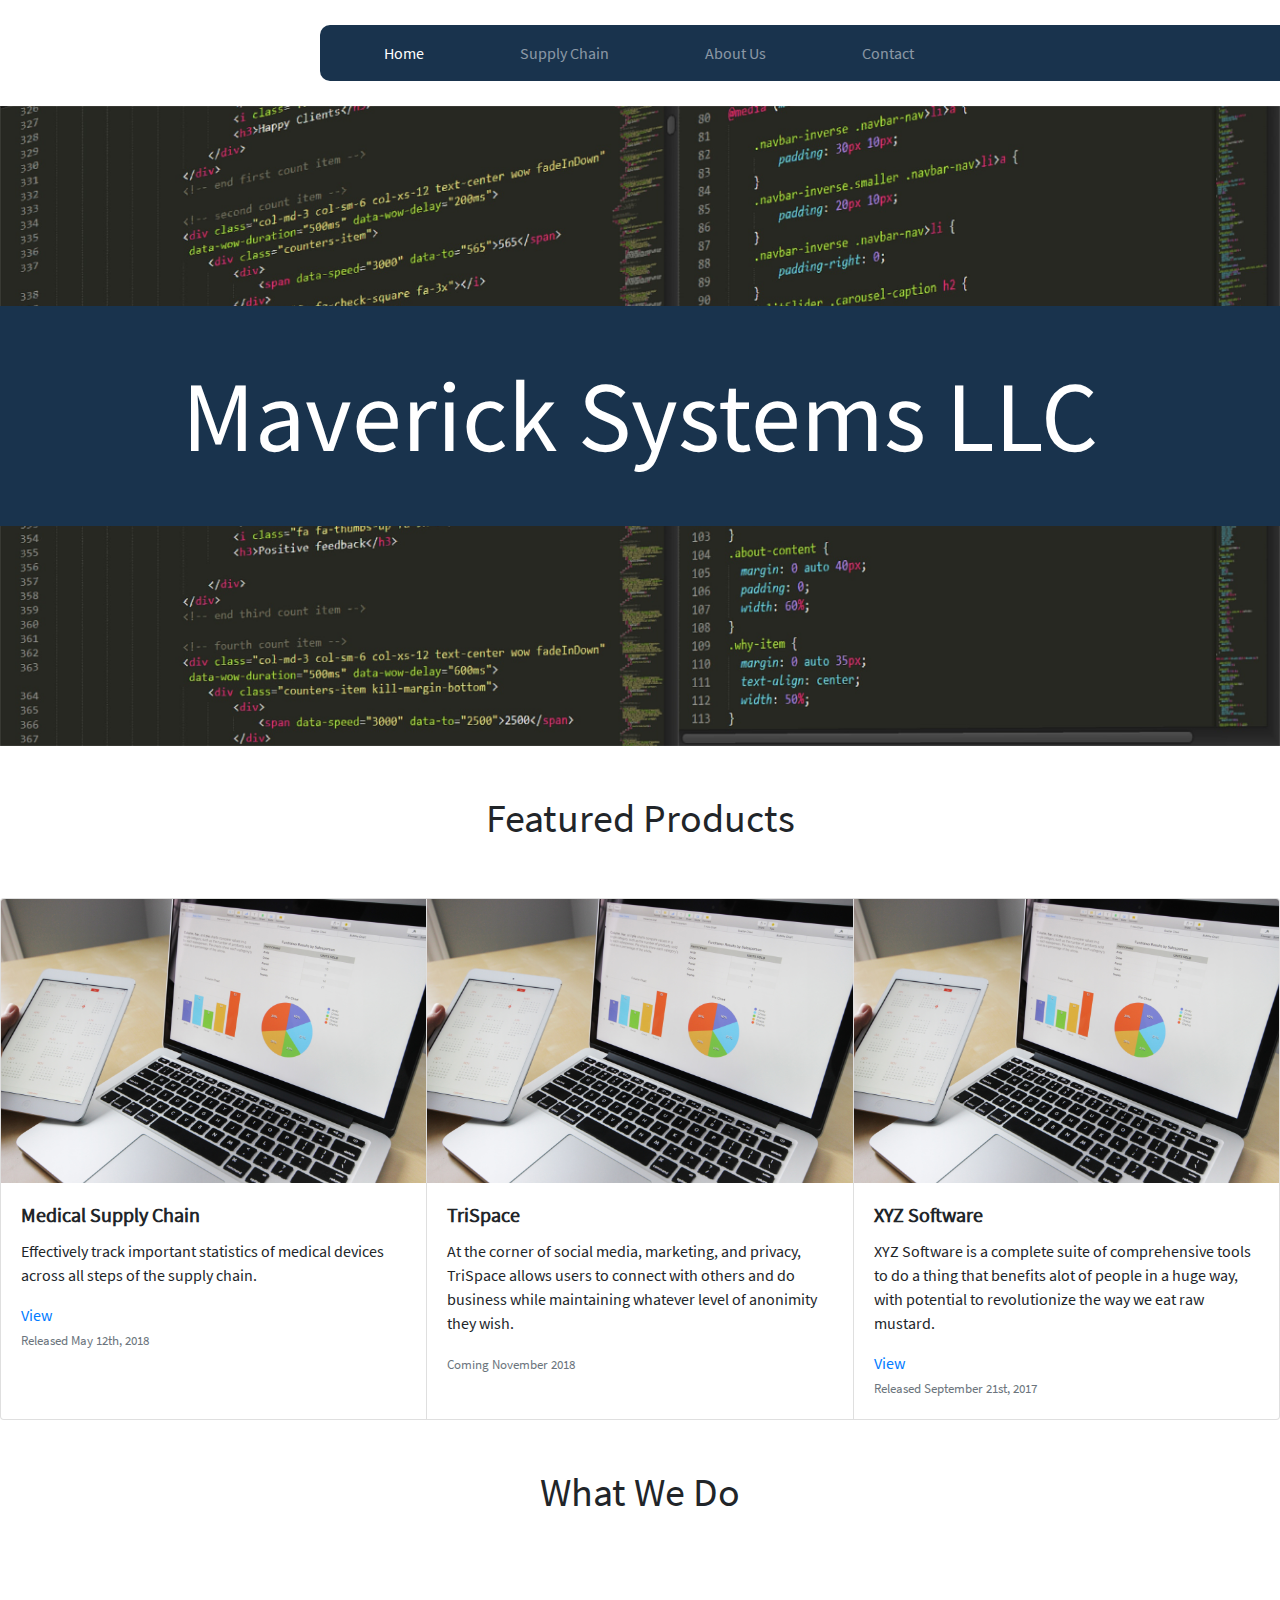
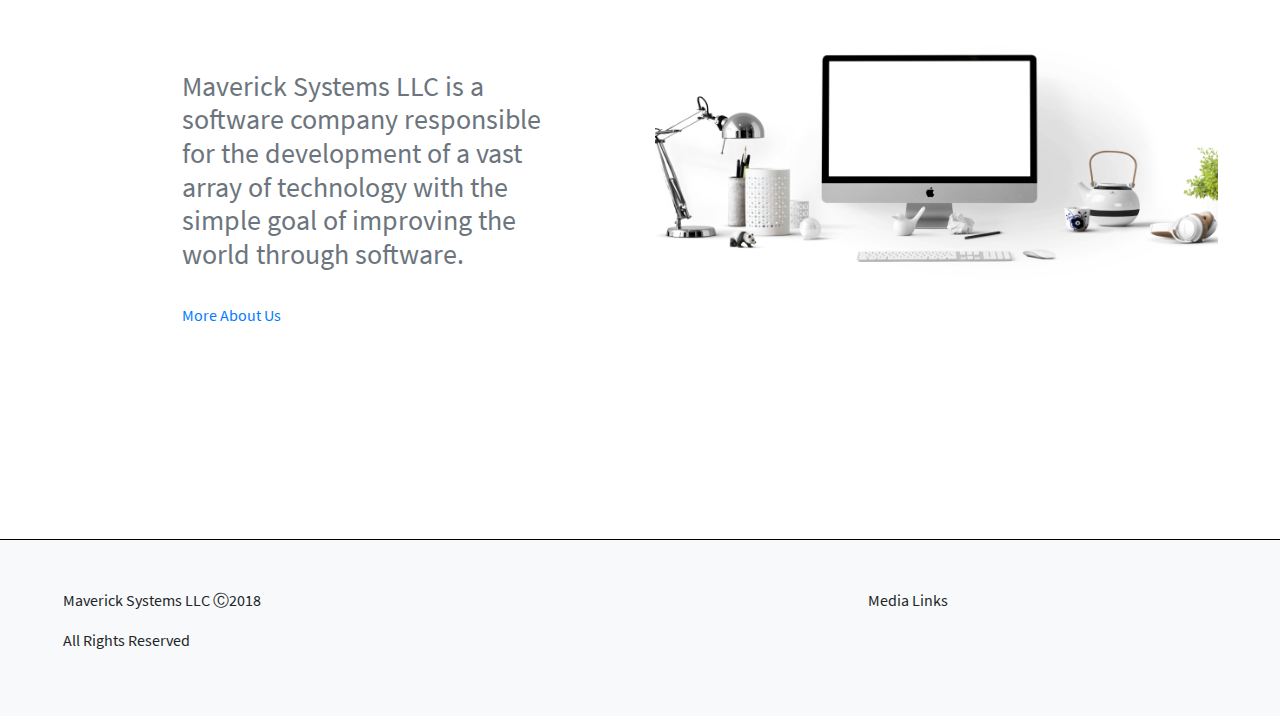
==== index.html @ 21d65722 "Fixed Navbar" ====
<!doctype html>
<html lang="en">
  <head>
    <!-- Required meta tags -->
    <meta charset="utf-8">
    <meta name="viewport" content="width=device-width, initial-scale=1, shrink-to-fit=no">

    <!-- Bootstrap CSS -->
    <link rel="stylesheet" href="css/bootstrap.css">
    <link rel="stylesheet" href="css/styles.css">

    <title>Maverick Systems</title>
  </head>
  <body>
    <div class="container-fluid">
      <div class="row" style="padding-top:2%; padding-bottom:2%;">
        <div class="col-sm-3">
          <a href="../index.html">
            <img src="img/img/maverickLogoPlaceholder.png" width="100%" class="d-inline-block align-top" alt="">
          </a>
        </div>
        <div class="col-sm-9 noPaddingCol">
          <nav class="navbar sticky-top navbar-expand-md navbar-dark brand-bg mainNavbar">
            <button class="navbar-toggler" type="button" data-toggle="collapse" data-target="#navbarNavAltMarkup" aria-controls="navbarNavAltMarkup" aria-expanded="false" aria-label="Toggle navigation">
              <span class="navbar-toggler-icon"></span>
            </button>
            <div class="collapse navbar-collapse" id="navbarNavAltMarkup">
              <div class="navbar-nav">
                <a class="px-5 nav-item nav-link active" href="#">Home</a>
                <a class="px-5 nav-item nav-link" href="pages/supplychain.html">Supply Chain</a>
                <a class="px-5 nav-item nav-link" href="pages/about.html">About Us</a>
                <a class="px-5 nav-item nav-link" href="pages/contact.html">Contact</a>
              </div>
            </div>
          </nav>
        </div>
      </div>
      <div class="row">
        <div class="col-12 noPaddingCol">
          <div class="imagecontainer">
            <img width="100%" src="img/background-code.jpg" class="pb-5"/>
            <h1 class="imagetext brand-bg">Maverick Systems LLC</h1>
          </div>
          <center><h1>Featured Products</h1></center>
          <div class="card-group py-5">
            <div class="card">
              <img class="card-img-top" src="img/placeholder.jpg" alt="Card image cap">
              <div class="card-body">
                <h5 class="card-title">Medical Supply Chain</h5>
                <p class="card-text">Effectively track important statistics of medical devices across all steps of the supply chain.</p>
                <a href="pages/supplychain">View</a>
                <p class="card-text"><small class="text-muted">Released May 12th, 2018</small></p>
              </div>
            </div>
            <div class="card">
              <img class="card-img-top" src="img/placeholder.jpg" alt="Card image cap">
              <div class="card-body">
                <h5 class="card-title">TriSpace</h5>
                <p class="card-text">At the corner of social media, marketing, and privacy, TriSpace allows users to connect with others and do business while maintaining whatever level of anonimity they wish.</p>
                <p class="card-text"><small class="text-muted">Coming November 2018</small></p>
              </div>
            </div>
            <div class="card">
              <img class="card-img-top" src="img/placeholder.jpg" alt="Card image cap">
              <div class="card-body">
                <h5 class="card-title">XYZ Software</h5>
                <p class="card-text">XYZ Software is a complete suite of comprehensive tools to do a thing that benefits alot of people in a huge way, with potential to revolutionize the way we eat raw mustard.</p>
                <a href="https://www.youtube.com/watch?v=dQw4w9WgXcQ">View</a>
                <p class="card-text"><small class="text-muted">Released September 21st, 2017</small></p>
              </div>
            </div>
          </div>
          <center><h1>What We Do</h1></center>
          <div class="row py-5">
            <div class="col-sm-6 align-middle text-muted" style="padding-left:15%; padding-right:5%; padding-top:7.5%; padding-bottom:12.5%;">
              <h3>Maverick Systems LLC is a software company responsible for the development of a vast array of technology with the simple goal of improving the world through software.</h3>
              <br>
              <a href="pages/about.html">More About Us</a>
            </div>
            <div class="col-sm-6">
              <img src="img/techsetup.jpg" width="90%" style="float:left;" />
            </div>
          </div>
        </div>
      </div>
    </div>
  </body>
  <footer>
    <!-- Actual Visible Footer -->
    <div class="container-fluid bg-light footercontainer">
     <div class="row py-5">
      <div class="col-8">
        <p class="px-5">Maverick Systems LLC &#9400;2018</p>
        <p class="px-5">All Rights Reserved</p>
      </div>
      <div class="col-4">
        <p>Media Links</p>
      </div>
     </div>
    </div>
    <!-- Optional JavaScript -->
    <!-- jQuery first, then Popper.js, then Bootstrap JS -->
    <script src="https://code.jquery.com/jquery-3.3.1.slim.min.js" integrity="sha384-q8i/X+965DzO0rT7abK41JStQIAqVgRVzpbzo5smXKp4YfRvH+8abtTE1Pi6jizo" crossorigin="anonymous"></script>
    <script src="https://cdnjs.cloudflare.com/ajax/libs/popper.js/1.14.0/umd/popper.min.js" integrity="sha384-cs/chFZiN24E4KMATLdqdvsezGxaGsi4hLGOzlXwp5UZB1LY//20VyM2taTB4QvJ" crossorigin="anonymous"></script>
    <script src="https://stackpath.bootstrapcdn.com/bootstrap/4.1.0/js/bootstrap.min.js" integrity="sha384-uefMccjFJAIv6A+rW+L4AHf99KvxDjWSu1z9VI8SKNVmz4sk7buKt/6v9KI65qnm" crossorigin="anonymous"></script>
  </footer>
</html>
---- css/styles.css ----
*{
	font-family: sourceSansPro, sans-serif;
}

@font-face {
    font-family: sourceSansPro;
    src: url(../fonts/SourceSansPro-Regular.ttf);
}

.brand-text{
	color: #19334d;
}

.brand-bg{
	background-color: #19334d;
}

.brandFont{
	padding-top:5%; 
	padding-right:5%;
	text-decoration:none; 
	color:black; 
	float:right;
}

.noPaddingCol{
	padding-left:0px;
	padding-right:0px;
}

.mainNavbar{
	border-radius: 10px;
	margin-right:-10px;
}

.card-title{
	font-weight: bold;
}

.imagecontainer {
    position: relative;
    text-align: center;
    color: white;
}

.imagetext {
    position: absolute;
    top: 45%;
    left: 50%;
    transform: translate(-50%, -50%);
    width:100vw;
    padding-top:50px;
    padding-bottom:50px;
    font-size: 100px;
}

.footercontainer{
	border-top: 0.5px solid black;
}

.productDescription{
	padding-left: 20%;
	padding-right: 30%;
}
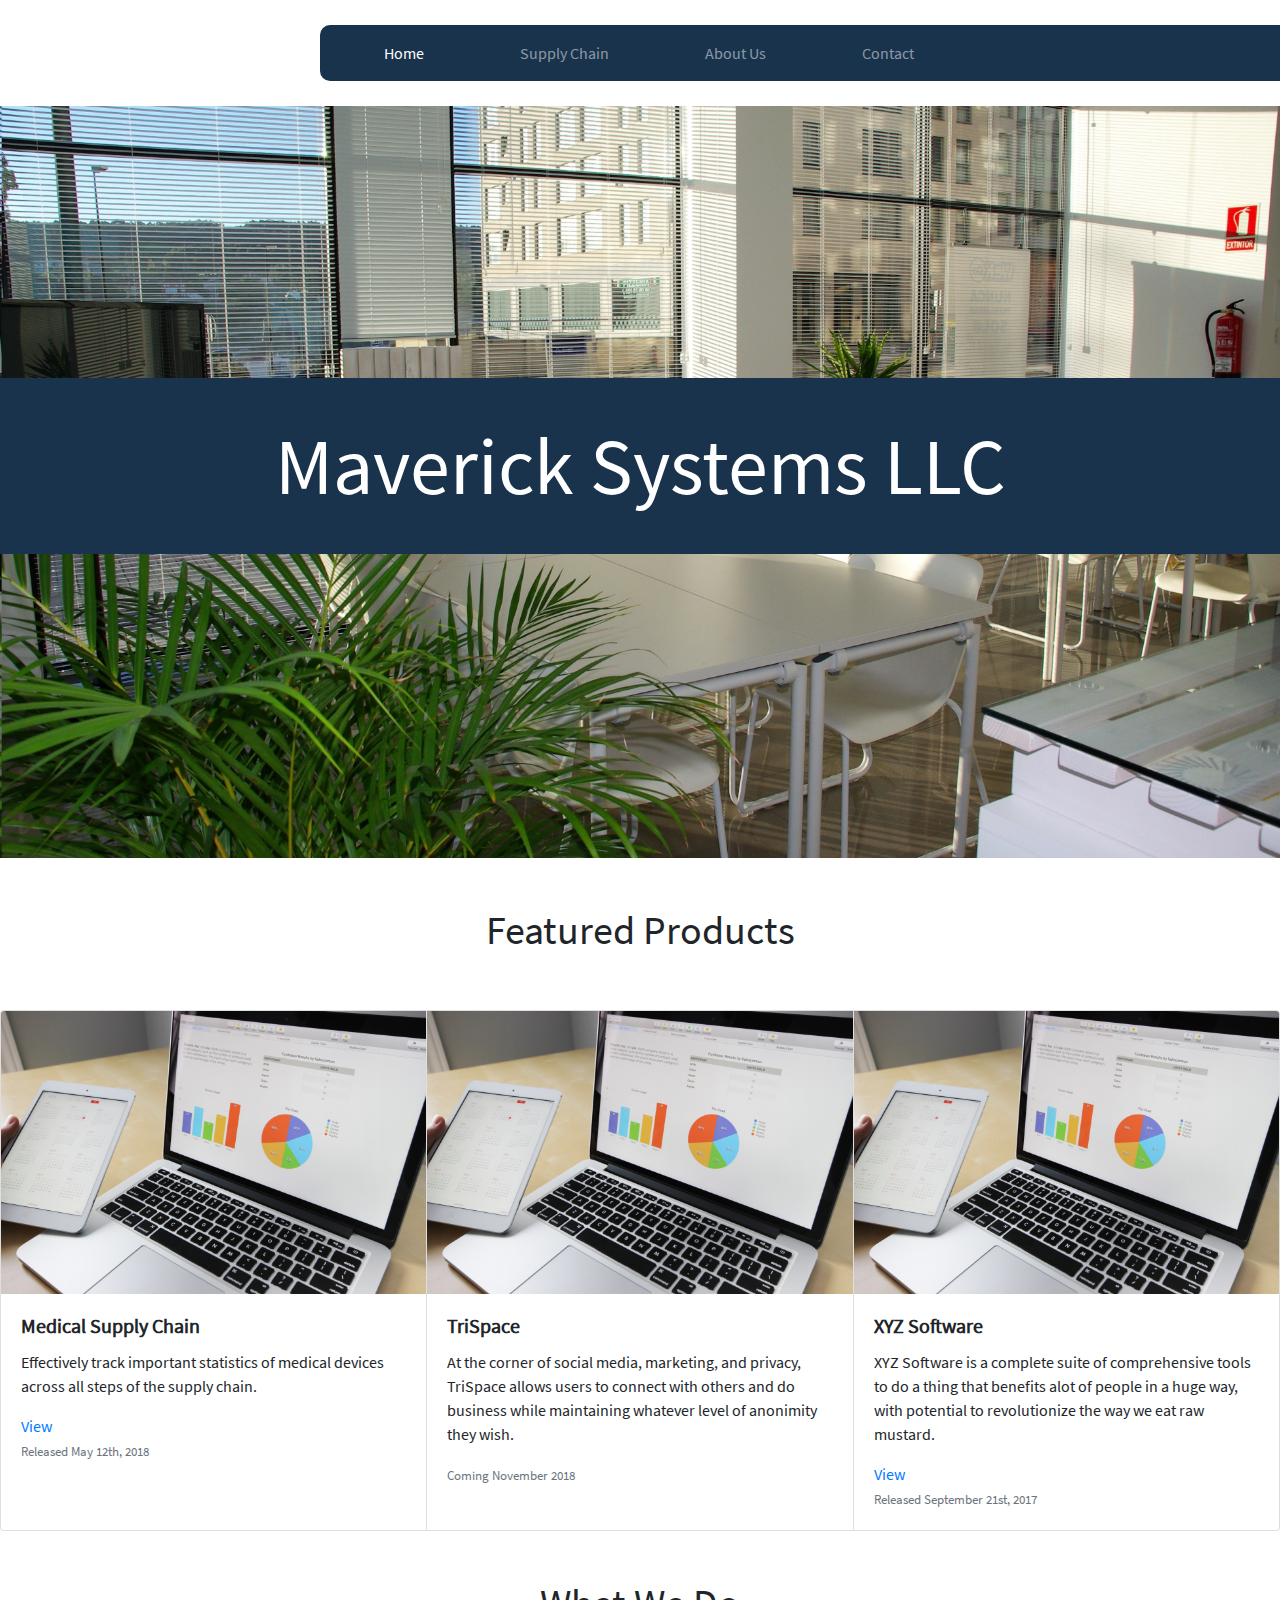
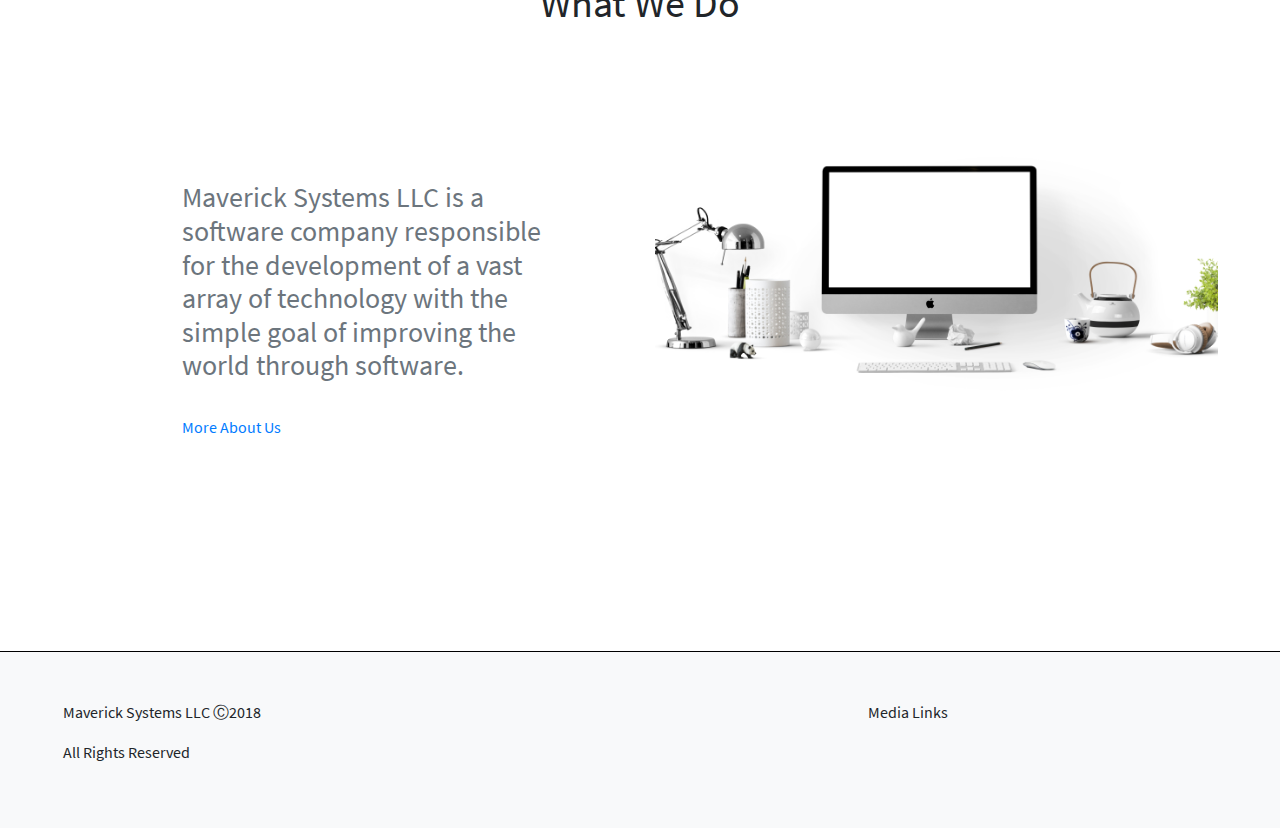
==== commit f6212b35: "New title image, some content changes" ====
--- a/index.html
+++ b/index.html
@@ -38,7 +38,7 @@
       <div class="row">
         <div class="col-12 noPaddingCol">
           <div class="imagecontainer">
-            <img width="100%" src="img/background-code.jpg" class="pb-5"/>
+            <img width="100%" src="img/office.jpg" class="pb-5"/>
             <h1 class="imagetext brand-bg">Maverick Systems LLC</h1>
           </div>
           <center><h1>Featured Products</h1></center>
--- a/css/styles.css
+++ b/css/styles.css
@@ -49,9 +49,9 @@
     left: 50%;
     transform: translate(-50%, -50%);
     width:100vw;
-    padding-top:50px;
-    padding-bottom:50px;
-    font-size: 100px;
+    padding-top:40px;
+    padding-bottom:40px;
+    font-size: 80px;
 }
 
 .footercontainer{
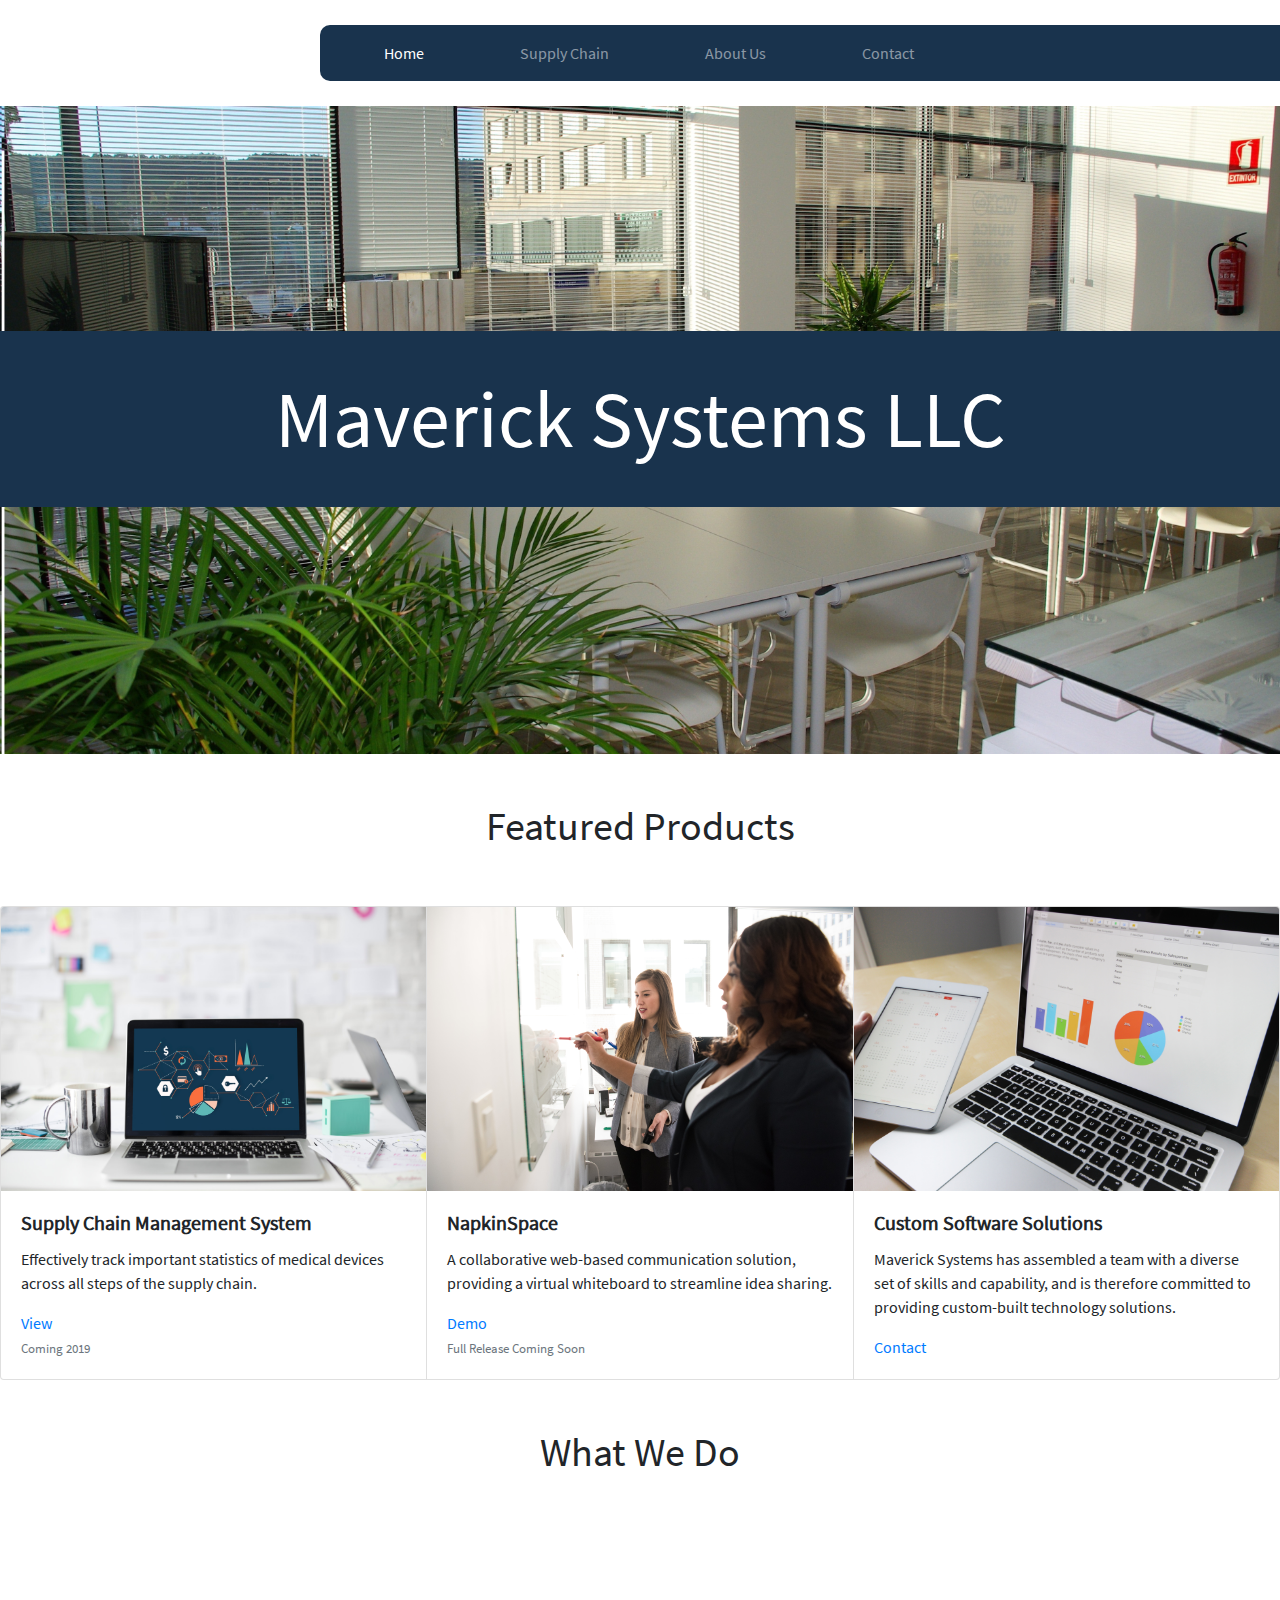
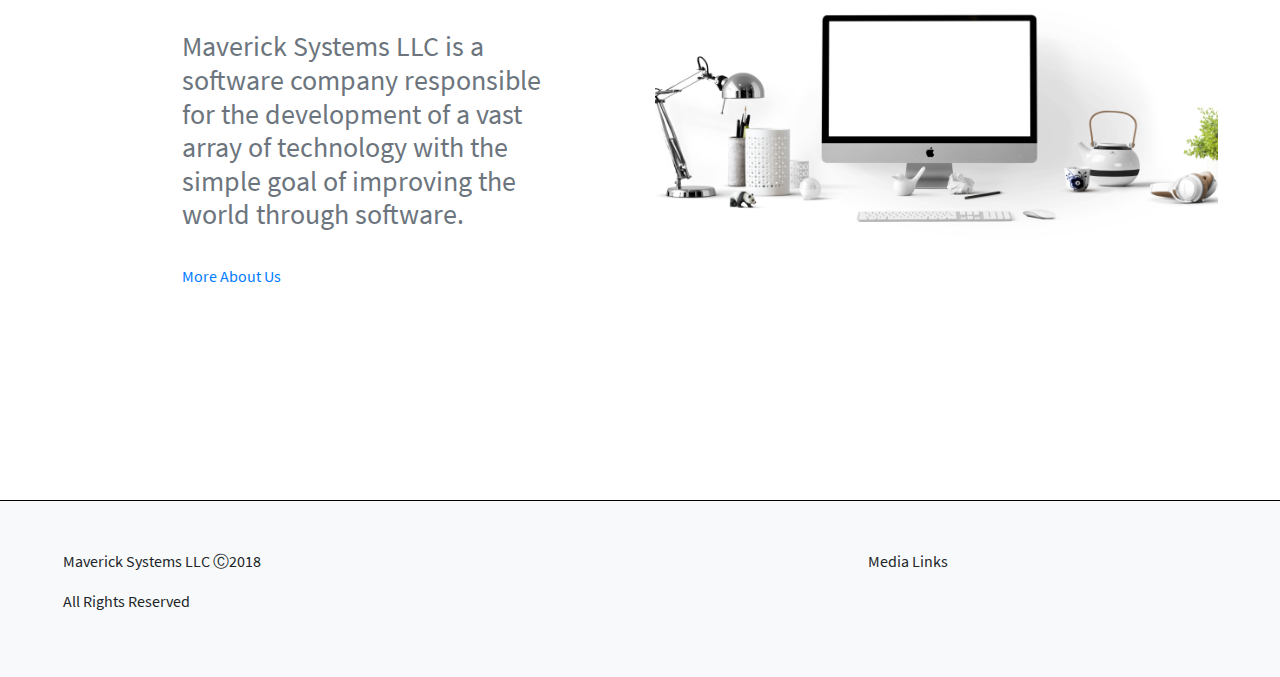
==== commit f9424517: "New images, contant on featured products" ====
--- a/index.html
+++ b/index.html
@@ -44,29 +44,29 @@
           <center><h1>Featured Products</h1></center>
           <div class="card-group py-5">
             <div class="card">
-              <img class="card-img-top" src="img/placeholder.jpg" alt="Card image cap">
+              <img class="card-img-top" src="img/supplyholder.jpg" alt="Card image cap">
               <div class="card-body">
-                <h5 class="card-title">Medical Supply Chain</h5>
+                <h5 class="card-title">Supply Chain Management System</h5>
                 <p class="card-text">Effectively track important statistics of medical devices across all steps of the supply chain.</p>
-                <a href="pages/supplychain">View</a>
-                <p class="card-text"><small class="text-muted">Released May 12th, 2018</small></p>
+                <a href="pages/supplychain.html">View</a>
+                <p class="card-text"><small class="text-muted">Coming 2019</small></p>
+              </div>
+            </div>
+            <div class="card">
+              <img class="card-img-top" src="img/napkinholder.jpg" alt="Card image cap">
+              <div class="card-body">
+                <h5 class="card-title">NapkinSpace</h5>
+                <p class="card-text">A collaborative web-based communication solution, providing a virtual whiteboard to streamline idea sharing.</p>
+                <a target="_blank" href="http://napkinspace.herokuapp.com/">Demo</a>
+                <p class="card-text"><small class="text-muted">Full Release Coming Soon</small></p>
               </div>
             </div>
             <div class="card">
               <img class="card-img-top" src="img/placeholder.jpg" alt="Card image cap">
               <div class="card-body">
-                <h5 class="card-title">TriSpace</h5>
-                <p class="card-text">At the corner of social media, marketing, and privacy, TriSpace allows users to connect with others and do business while maintaining whatever level of anonimity they wish.</p>
-                <p class="card-text"><small class="text-muted">Coming November 2018</small></p>
-              </div>
-            </div>
-            <div class="card">
-              <img class="card-img-top" src="img/placeholder.jpg" alt="Card image cap">
-              <div class="card-body">
-                <h5 class="card-title">XYZ Software</h5>
-                <p class="card-text">XYZ Software is a complete suite of comprehensive tools to do a thing that benefits alot of people in a huge way, with potential to revolutionize the way we eat raw mustard.</p>
-                <a href="https://www.youtube.com/watch?v=dQw4w9WgXcQ">View</a>
-                <p class="card-text"><small class="text-muted">Released September 21st, 2017</small></p>
+                <h5 class="card-title">Custom Software Solutions</h5>
+                <p class="card-text">Maverick Systems has assembled a team with a diverse set of skills and capability, and is therefore committed to providing custom-built technology solutions.</p>
+                <a href="pages/contact.html">Contact</a>
               </div>
             </div>
           </div>
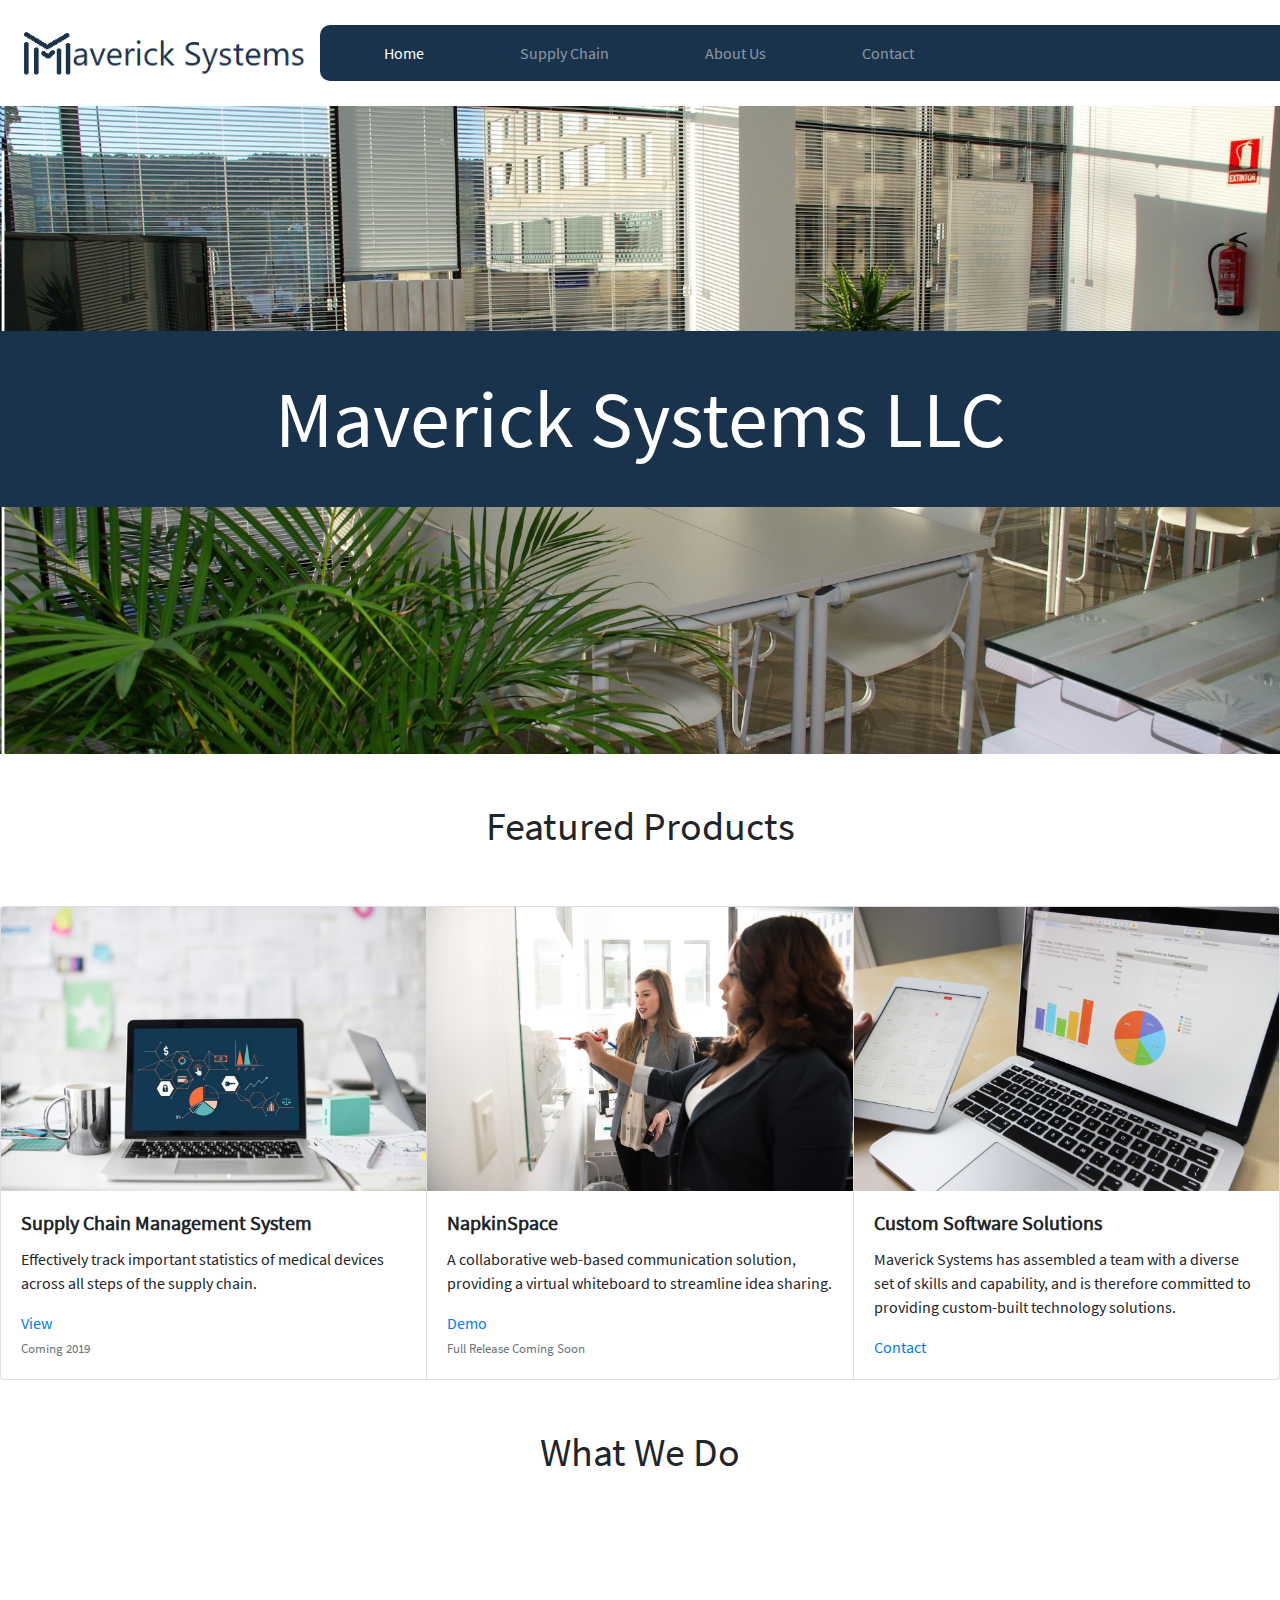
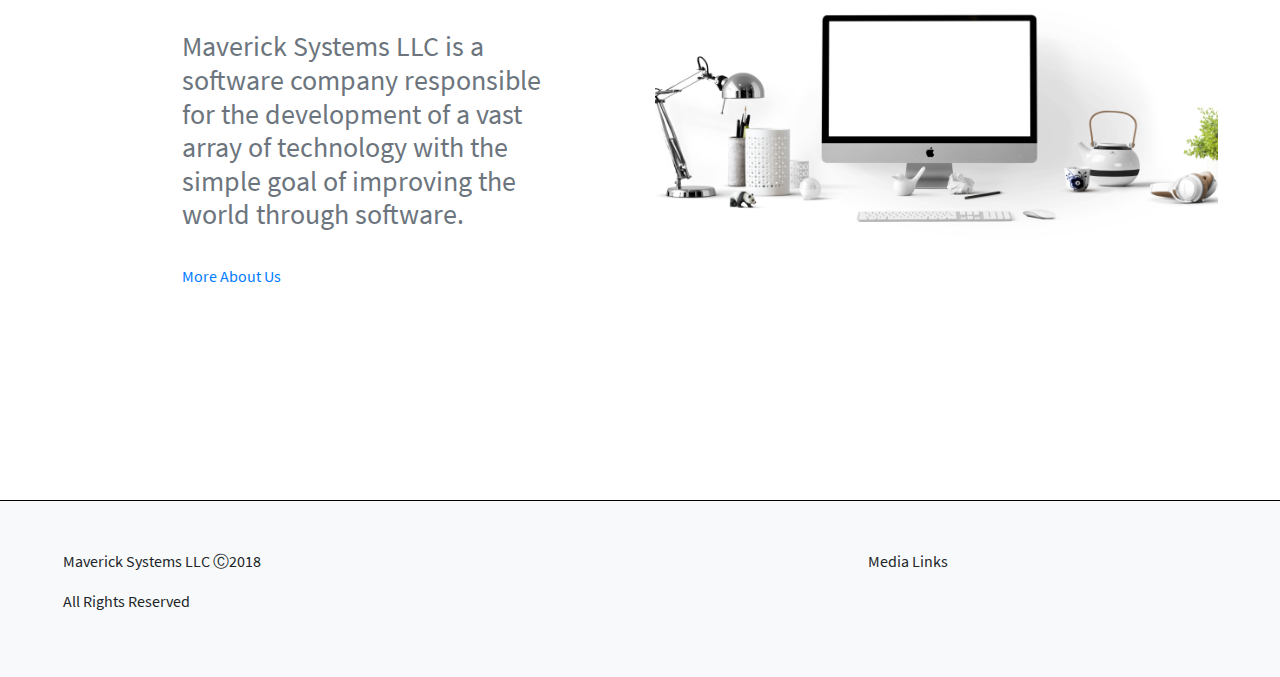
==== commit 26946341: "Fix mobile formatting, new placeholder logo" ====
--- a/index.html
+++ b/index.html
@@ -14,9 +14,9 @@
   <body>
     <div class="container-fluid">
       <div class="row" style="padding-top:2%; padding-bottom:2%;">
-        <div class="col-sm-3">
+        <div class="col-sm-3 logoCol">
           <a href="../index.html">
-            <img src="img/img/maverickLogoPlaceholder.png" width="100%" class="d-inline-block align-top" alt="">
+            <img src="img/maverickLogoPlaceholder.png" width="100%" class="d-inline-block align-top" alt="">
           </a>
         </div>
         <div class="col-sm-9 noPaddingCol">
--- a/css/styles.css
+++ b/css/styles.css
@@ -54,6 +54,23 @@
     font-size: 80px;
 }
 
+@media only screen and (max-width: 800px) {
+   	.imagetext {
+	    position: absolute;
+	    top: 45%;
+	    left: 50%;
+	    transform: translate(-50%, -50%);
+	    width:100vw;
+	    padding-top:10px;
+	    padding-bottom:10px;
+	    font-size: 30px;
+	}
+
+	.logoCol{
+		padding-bottom: 10px;
+	}
+}
+
 .footercontainer{
 	border-top: 0.5px solid black;
 }
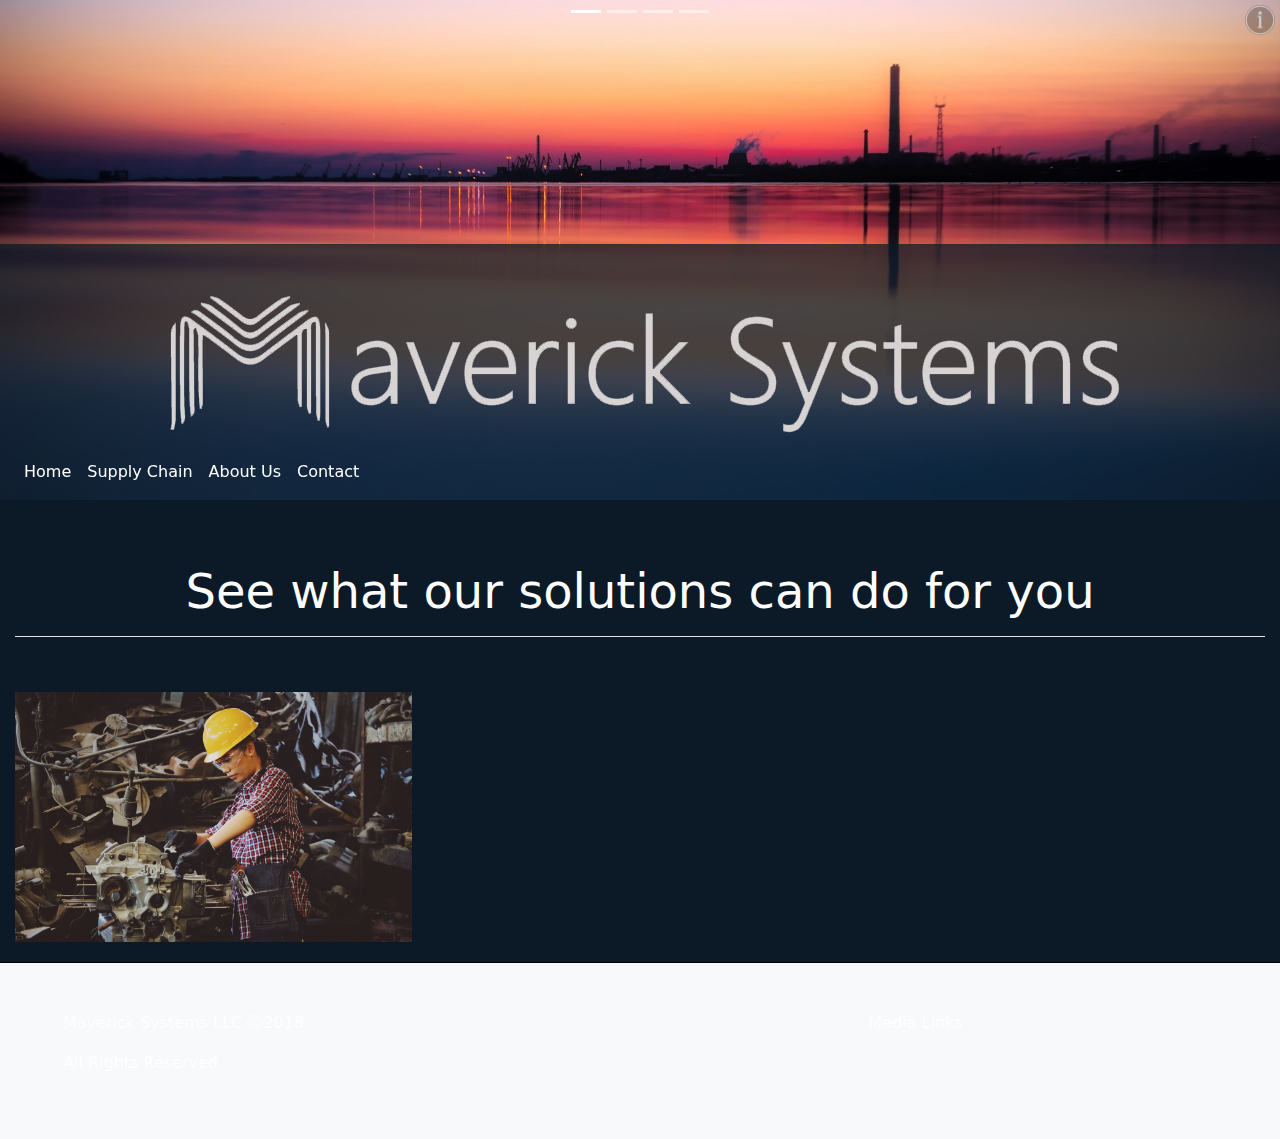
==== commit c896093a: "Changed the index page a lot" ====
--- a/index.html
+++ b/index.html
@@ -1,6 +1,5 @@
-<!doctype html>
-<html lang="en">
-  <head>
+<!DOCTYPE html>
+<head>
     <!-- Required meta tags -->
     <meta charset="utf-8">
     <meta name="viewport" content="width=device-width, initial-scale=1, shrink-to-fit=no">
@@ -8,100 +7,119 @@
     <!-- Bootstrap CSS -->
     <link rel="stylesheet" href="css/bootstrap.css">
     <link rel="stylesheet" href="css/styles.css">
-
-    <title>Maverick Systems</title>
-  </head>
-  <body>
-    <div class="container-fluid">
-      <div class="row" style="padding-top:2%; padding-bottom:2%;">
-        <div class="col-sm-3 logoCol">
-          <a href="../index.html">
-            <img src="img/maverickLogoPlaceholder.png" width="100%" class="d-inline-block align-top" alt="">
-          </a>
-        </div>
-        <div class="col-sm-9 noPaddingCol">
-          <nav class="navbar sticky-top navbar-expand-md navbar-dark brand-bg mainNavbar">
-            <button class="navbar-toggler" type="button" data-toggle="collapse" data-target="#navbarNavAltMarkup" aria-controls="navbarNavAltMarkup" aria-expanded="false" aria-label="Toggle navigation">
-              <span class="navbar-toggler-icon"></span>
-            </button>
-            <div class="collapse navbar-collapse" id="navbarNavAltMarkup">
-              <div class="navbar-nav">
-                <a class="px-5 nav-item nav-link active" href="#">Home</a>
-                <a class="px-5 nav-item nav-link" href="pages/supplychain.html">Supply Chain</a>
-                <a class="px-5 nav-item nav-link" href="pages/about.html">About Us</a>
-                <a class="px-5 nav-item nav-link" href="pages/contact.html">Contact</a>
-              </div>
-            </div>
-          </nav>
-        </div>
-      </div>
-      <div class="row">
-        <div class="col-12 noPaddingCol">
-          <div class="imagecontainer">
-            <img width="100%" src="img/office.jpg" class="pb-5"/>
-            <h1 class="imagetext brand-bg">Maverick Systems LLC</h1>
-          </div>
-          <center><h1>Featured Products</h1></center>
-          <div class="card-group py-5">
-            <div class="card">
-              <img class="card-img-top" src="img/supplyholder.jpg" alt="Card image cap">
-              <div class="card-body">
-                <h5 class="card-title">Supply Chain Management System</h5>
-                <p class="card-text">Effectively track important statistics of medical devices across all steps of the supply chain.</p>
-                <a href="pages/supplychain.html">View</a>
-                <p class="card-text"><small class="text-muted">Coming 2019</small></p>
-              </div>
-            </div>
-            <div class="card">
-              <img class="card-img-top" src="img/napkinholder.jpg" alt="Card image cap">
-              <div class="card-body">
-                <h5 class="card-title">NapkinSpace</h5>
-                <p class="card-text">A collaborative web-based communication solution, providing a virtual whiteboard to streamline idea sharing.</p>
-                <a target="_blank" href="http://napkinspace.herokuapp.com/">Demo</a>
-                <p class="card-text"><small class="text-muted">Full Release Coming Soon</small></p>
-              </div>
-            </div>
-            <div class="card">
-              <img class="card-img-top" src="img/placeholder.jpg" alt="Card image cap">
-              <div class="card-body">
-                <h5 class="card-title">Custom Software Solutions</h5>
-                <p class="card-text">Maverick Systems has assembled a team with a diverse set of skills and capability, and is therefore committed to providing custom-built technology solutions.</p>
-                <a href="pages/contact.html">Contact</a>
-              </div>
-            </div>
-          </div>
-          <center><h1>What We Do</h1></center>
-          <div class="row py-5">
-            <div class="col-sm-6 align-middle text-muted" style="padding-left:15%; padding-right:5%; padding-top:7.5%; padding-bottom:12.5%;">
-              <h3>Maverick Systems LLC is a software company responsible for the development of a vast array of technology with the simple goal of improving the world through software.</h3>
-              <br>
-              <a href="pages/about.html">More About Us</a>
-            </div>
-            <div class="col-sm-6">
-              <img src="img/techsetup.jpg" width="90%" style="float:left;" />
-            </div>
-          </div>
-        </div>
-      </div>
-    </div>
-  </body>
-  <footer>
-    <!-- Actual Visible Footer -->
-    <div class="container-fluid bg-light footercontainer">
-     <div class="row py-5">
-      <div class="col-8">
-        <p class="px-5">Maverick Systems LLC &#9400;2018</p>
-        <p class="px-5">All Rights Reserved</p>
-      </div>
-      <div class="col-4">
-        <p>Media Links</p>
-      </div>
-     </div>
-    </div>
-    <!-- Optional JavaScript -->
-    <!-- jQuery first, then Popper.js, then Bootstrap JS -->
     <script src="https://code.jquery.com/jquery-3.3.1.slim.min.js" integrity="sha384-q8i/X+965DzO0rT7abK41JStQIAqVgRVzpbzo5smXKp4YfRvH+8abtTE1Pi6jizo" crossorigin="anonymous"></script>
     <script src="https://cdnjs.cloudflare.com/ajax/libs/popper.js/1.14.0/umd/popper.min.js" integrity="sha384-cs/chFZiN24E4KMATLdqdvsezGxaGsi4hLGOzlXwp5UZB1LY//20VyM2taTB4QvJ" crossorigin="anonymous"></script>
     <script src="https://stackpath.bootstrapcdn.com/bootstrap/4.1.0/js/bootstrap.min.js" integrity="sha384-uefMccjFJAIv6A+rW+L4AHf99KvxDjWSu1z9VI8SKNVmz4sk7buKt/6v9KI65qnm" crossorigin="anonymous"></script>
-  </footer>
-</html>+    <script src="js/index-script.js"></script>
+    <title>Maverick Systems</title>
+</head>
+<body lang="en">
+    <header>
+        <div id="header-carousel" class="carousel slide" data-ride="carousel" data-pause="false">
+            <div class="container position-relative">
+                <ul class="carousel-indicators">
+                    <li data-target="#header-carousel" data-slide-to="0" class="active"></li>
+                    <li data-target="#header-carousel" data-slide-to="1"></li>
+                    <li data-target="#header-carousel" data-slide-to="2"></li>
+                    <li data-target="#header-carousel" data-slide-to="3"></li>
+                </ul>
+            </div>
+            <div class="carousel-inner">
+                <div class="carousel-item active">
+                    <img src="img/background-manufacturing.jpg" alt="Manufacturing applications"/>
+                </div>
+                <div class="carousel-item">
+                    <img src="img/background-code.jpg"/>
+                </div>
+                <div class="carousel-item">
+                    <img src="img/background-transport.jpg"/>
+                </div>
+                <div class="carousel-item">
+                    <img src="img/background-codeman.jpg"/>
+                </div>
+            </div>
+        </div>
+        <div id="logo-caption" class="container-fluid">
+            <div class="logo row justify-content-center align-self-center">
+                <img id="logo-image" src="img/logo.png"/>
+            </div>
+        </div>
+        <div id="info-button">
+            <a id="info-tooltip" href="#" data-toggle="tooltip" data-placement="left" title="" data-trigger="manual">
+                <img id="info" class="rounded-circle" src="img/info-icon.png"/>
+            </a>
+        </div>
+    </header>
+    <nav id="main-navbar" class="navbar navbar-expand-sm navbar-dark">
+        <button class="navbar-toggler" type="button" data-toggle="collapse" data-target="#navbaralt" aria-controls="navbaralt" aria-expanded="false" aria-label="Toggle navigation">
+            <span class="navbar-toggler-icon"></span>
+        </button>
+        <div id="navbaralt" class="collapse navbar-collapse">
+            <ul class="navbar-nav">
+                <li class="nav-item active">
+                    <a class="nav-link active" href="#">Home</a>
+                </li>
+                <li class="nav-item">
+                    <a class="nav-link" href="pages/supplychain.html">Supply Chain</a>
+                </li>
+                <li class="nav-item">
+                    <a class="nav-link" href="pages/about.html">About Us</a>
+                </li>
+                <li class="nav-item">
+                    <a class="nav-link" href="pages/contact.html">Contact</a>
+                </li>
+            </ul>
+        </div>
+
+    </nav>
+    <div class="container-fluid">
+        <h1 class="solutions-title">See what our solutions can do for you<hr/></h1>
+    </div>
+    <div class="container-fluid">
+        <div class="feature-row row">
+            <div class="col-sm-4">
+                <div class="feature-box-button">
+                    <div class="carousel slide carousel-fade" data-ride="carousel">
+                        <div class="carousel-inner">
+                            <div class="carousel-item active">
+                                <img src="img/feature-img/industry-1.jpg"/>
+                            </div>
+                            <div class="carousel-item">
+                                <img src="img/feature-img/industry-2.jpg"/>
+                            </div>
+                            <div class="carousel-item">
+                                <img src="img/feature-img/industry-3.jpg"/>
+                            </div>
+                            <div class="carousel-item">
+                                <img src="img/feature-img/industry-4.jpg"/>
+                            </div>
+                        </div>
+                    </div>
+                </div>
+            </div>
+            <div class="col-sm-4">
+
+            </div>
+            <div class="col-sm-4">
+
+            </div>
+        </div>
+        <div class="feature-row row">
+
+        </div>
+    </div>
+    <footer>
+        <!-- Actual Visible Footer -->
+        <div class="container-fluid bg-light footercontainer">
+            <div class="row py-5">
+                <div class="col-8">
+                    <p class="px-5">Maverick Systems LLC &#9400;2018</p>
+                    <p class="px-5">All Rights Reserved</p>
+                </div>
+                <div class="col-4">
+                    <p>Media Links</p>
+                </div>
+            </div>
+        </div>
+    </footer>
+</body>--- a/css/styles.css
+++ b/css/styles.css
@@ -1,7 +1,15 @@
 *{
-	font-family: sourceSansPro, sans-serif;
+	font-family: "Segoe UI", Frutiger, "Frutiger Linotype", "Dejavu Sans", "Helvetica Neue", Arial, sans-serif;
+	color: white;
 }
 
+body{
+	background-color: #0c1a27;
+}
+
+hr{
+	background-color: white;
+}
 @font-face {
     font-family: sourceSansPro;
     src: url(../fonts/SourceSansPro-Regular.ttf);
@@ -23,54 +31,6 @@
 	float:right;
 }
 
-.noPaddingCol{
-	padding-left:0px;
-	padding-right:0px;
-}
-
-.mainNavbar{
-	border-radius: 10px;
-	margin-right:-10px;
-}
-
-.card-title{
-	font-weight: bold;
-}
-
-.imagecontainer {
-    position: relative;
-    text-align: center;
-    color: white;
-}
-
-.imagetext {
-    position: absolute;
-    top: 45%;
-    left: 50%;
-    transform: translate(-50%, -50%);
-    width:100vw;
-    padding-top:40px;
-    padding-bottom:40px;
-    font-size: 80px;
-}
-
-@media only screen and (max-width: 800px) {
-   	.imagetext {
-	    position: absolute;
-	    top: 45%;
-	    left: 50%;
-	    transform: translate(-50%, -50%);
-	    width:100vw;
-	    padding-top:10px;
-	    padding-bottom:10px;
-	    font-size: 30px;
-	}
-
-	.logoCol{
-		padding-bottom: 10px;
-	}
-}
-
 .footercontainer{
 	border-top: 0.5px solid black;
 }
@@ -78,4 +38,114 @@
 .productDescription{
 	padding-left: 20%;
 	padding-right: 30%;
+}
+
+#header-carousel{
+	height: 500px;
+}
+
+#header-carousel img{
+	width: 100%;
+	height: 500px;
+	object-fit: cover;
+}
+
+#header-carousel .carousel-indicators{
+	top: 10px;
+}
+
+.tooltip-inner{
+	max-width: 100%;
+}
+
+#logo-caption{
+	position: absolute;
+	top: 244px;
+	height: 200px;
+	width: 100%;
+	background: rgba(12,26,39,0.75);
+}
+
+#logo-image{
+	object-fit: scale-down;
+	width: 100%;
+}
+
+#info-button {
+	position: absolute;
+	top: 5px;
+	right: 5px;
+	width: 30px;
+	height: 30px;
+}
+
+#info-button img{
+	background: rgba(0,0,0,0.25);
+	width:100%;
+}
+
+#info-button img:hover {
+	background: rgba(0, 0, 0, 0.75);
+}
+
+@media only screen and (max-width: 575px){
+	#logo-caption{
+		position: absolute;
+		top: 294px;
+		height: 150px;
+		width: 100%;
+		background: rgba(0,0,0,0.75);
+	}
+	#main-navbar{
+		position:absolute;
+		top: 444px;
+		width: 100%;
+		background: rgba(0,0,0,0.75)
+	}
+}
+
+#main-navbar{
+	position:absolute;
+	top: 444px;
+	width: 100%;
+	background: rgba(12,26,39,0.75);
+}
+
+#main-navbar a{
+	text-decoration: none;
+	color: white;
+}
+
+.feature-box-button{
+	position: relative;
+	height: 250px;
+}
+
+.feature-box-button img{
+	width: 100%;
+	height: 250px;
+	object-fit: cover;
+}
+
+.feature-box-button img:hover{
+	filter: grayscale(75%);
+}
+
+.feature-box-button .feature-title{
+	position: absolute;
+	bottom: 0;
+	width: 100%;
+}
+
+.solutions-title{
+	padding-top: 5%;
+	padding-bottom: 2.5%;
+	width: 100%;
+	text-align: center;
+	font-weight: 100;
+	font-size: 48px;
+}
+
+.feature-row{
+	margin-bottom: 10px;
 }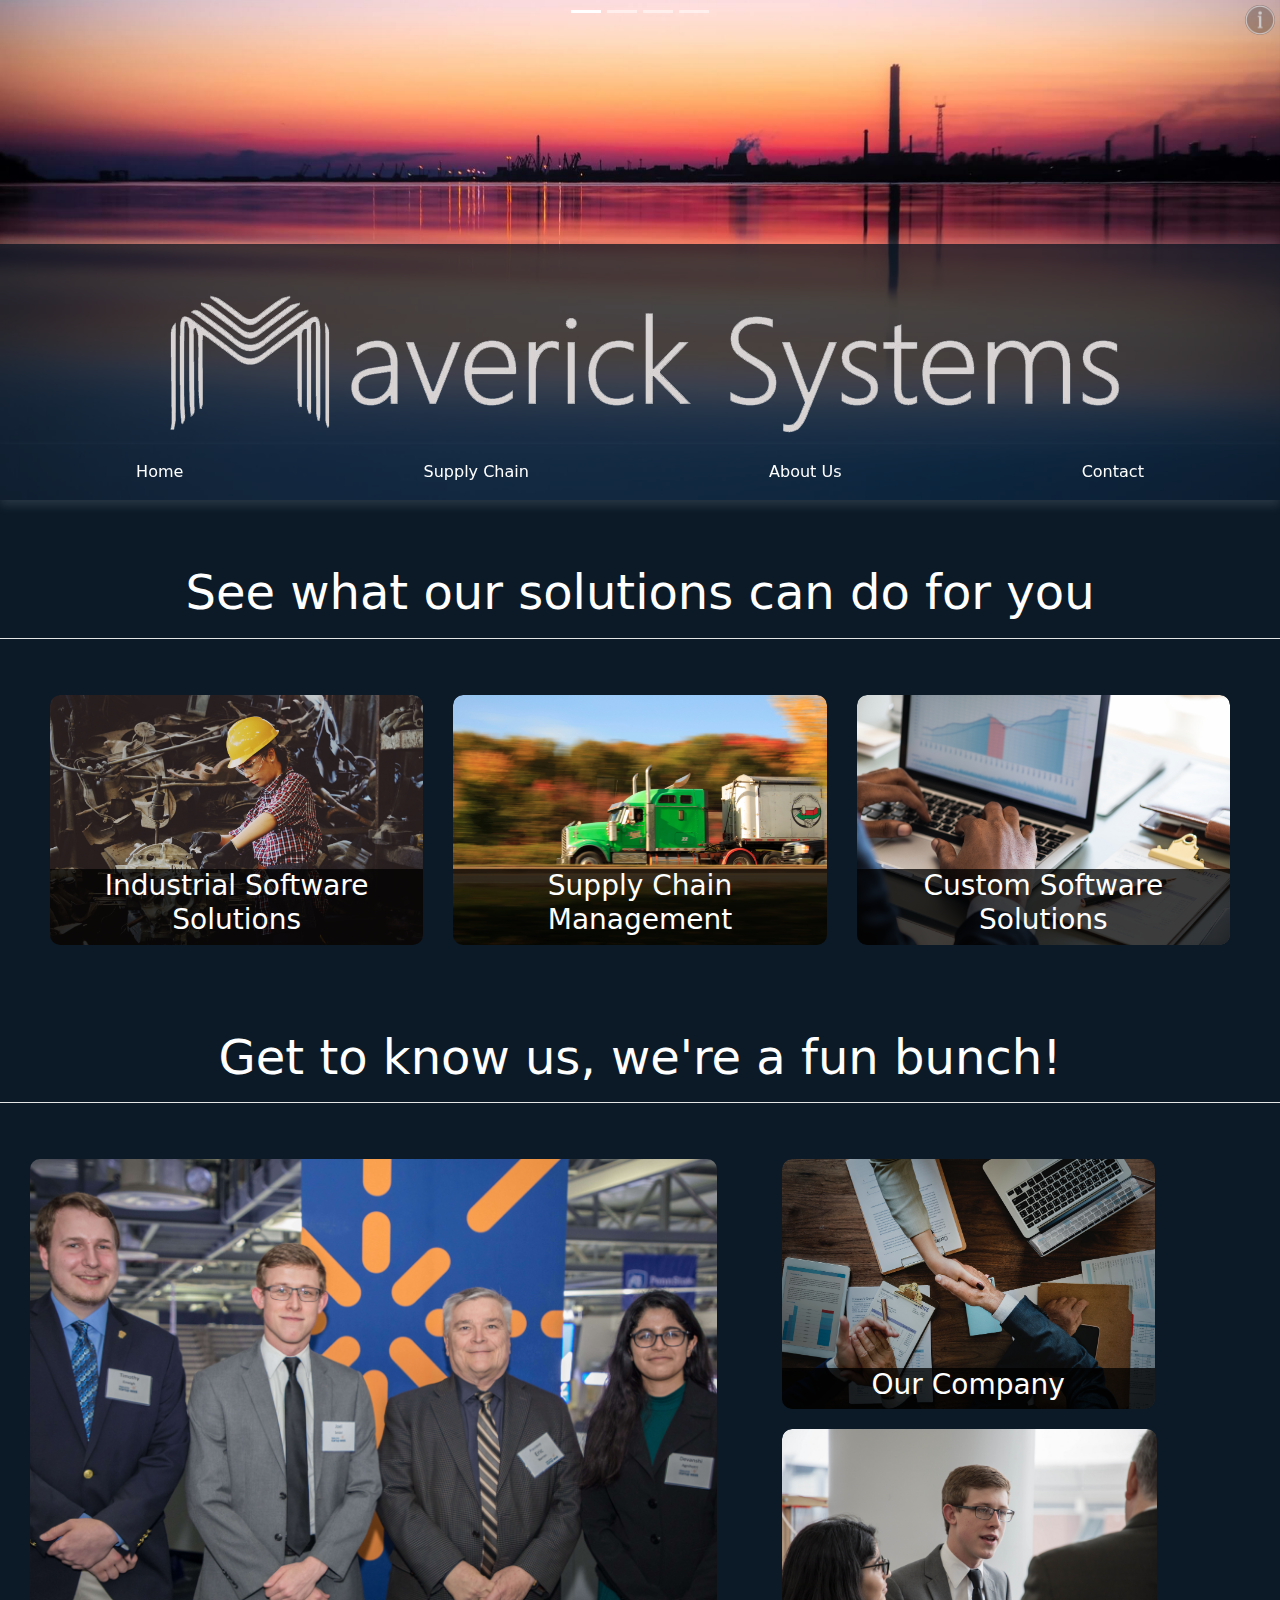
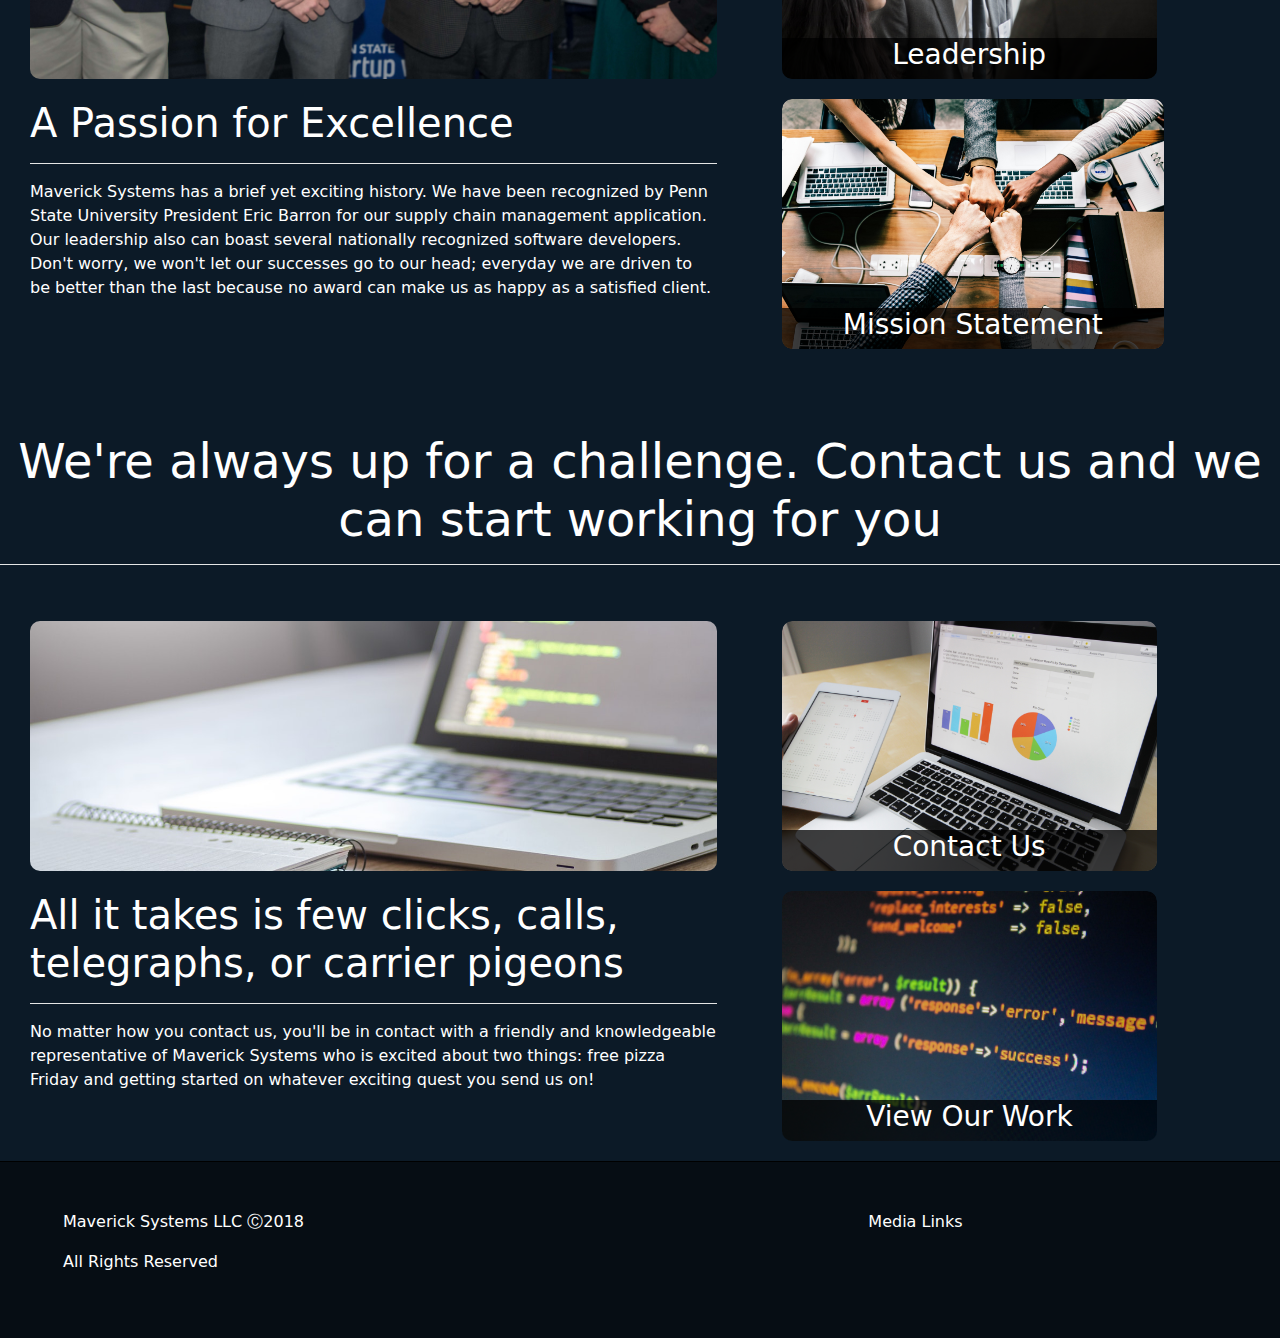
==== commit e0e03450: "New index page content" ====
--- a/index.html
+++ b/index.html
@@ -15,7 +15,7 @@
 </head>
 <body lang="en">
     <header>
-        <div id="header-carousel" class="carousel slide" data-ride="carousel" data-pause="false">
+        <div id="header-carousel" class="carousel slide carousel-fade" data-ride="carousel" data-interval="7000" data-pause="false">
             <div class="container position-relative">
                 <ul class="carousel-indicators">
                     <li data-target="#header-carousel" data-slide-to="0" class="active"></li>
@@ -55,7 +55,7 @@
             <span class="navbar-toggler-icon"></span>
         </button>
         <div id="navbaralt" class="collapse navbar-collapse">
-            <ul class="navbar-nav">
+            <ul class="navbar-nav nav-fill w-100">
                 <li class="nav-item active">
                     <a class="nav-link active" href="#">Home</a>
                 </li>
@@ -73,44 +73,111 @@
 
     </nav>
     <div class="container-fluid">
-        <h1 class="solutions-title">See what our solutions can do for you<hr/></h1>
+        <div class="row">
+            <h1 class="section-title">See what our solutions can do for you<hr/></h1>
+        </div>
+        <div class="feature-row row">
+            <div class="col-lg-4">
+                <div class="feature-box-button">
+                    <img class='feature-image' src="img/feature-img/industry-1.jpg"/>
+                    <div class="feature-caption-container">
+                        <h3 class="feature-caption">Industrial Software Solutions</h3>
+                    </div>
+                </div>
+            </div>
+            <div class="col-lg-4">
+                <div class="feature-box-button">
+                    <img class='feature-image' src="img/feature-img/supplychain-4.jpg"/>
+                    <div class="feature-caption-container">
+                        <h3 class="feature-caption">Supply Chain Management</h3>
+                    </div>
+                </div>
+            </div>
+            <div class="col-lg-4">
+                <div class="feature-box-button">
+                    <img class='feature-image' src="img/feature-img/software-4.jpg"/>
+                    <div class="feature-caption-container">
+                        <h3 class="feature-caption">Custom Software Solutions</h3>
+                    </div>
+                </div>
+            </div>
+        </div>
     </div>
     <div class="container-fluid">
-        <div class="feature-row row">
-            <div class="col-sm-4">
-                <div class="feature-box-button">
-                    <div class="carousel slide carousel-fade" data-ride="carousel">
-                        <div class="carousel-inner">
-                            <div class="carousel-item active">
-                                <img src="img/feature-img/industry-1.jpg"/>
-                            </div>
-                            <div class="carousel-item">
-                                <img src="img/feature-img/industry-2.jpg"/>
-                            </div>
-                            <div class="carousel-item">
-                                <img src="img/feature-img/industry-3.jpg"/>
-                            </div>
-                            <div class="carousel-item">
-                                <img src="img/feature-img/industry-4.jpg"/>
-                            </div>
+        <div class="row">
+            <h1 class="section-title">Get to know us, we're a fun bunch!<hr/></h1>
+        </div>
+        <div class="row">
+            <div class="col-lg-7">
+                <div class="container-fluid feature-content">
+                    <img class="feature-content-image" src="img/barron%20photo.jpg"/>
+                    <h1 class="feature-content-title">A Passion for Excellence<hr/></h1>
+                    <p class="feature-content-text">Maverick Systems has a brief yet exciting history. We have been recognized by Penn State University President Eric Barron for our supply chain management application. Our leadership also can boast several nationally recognized software developers. Don't worry, we won't let our successes go to our head; everyday we are driven to be better than the last because no award can make us as happy as a satisfied client.</p>
+                </div>
+            </div>
+            <div class="col-lg-5">
+                <div class="feature-row row">
+                    <div class="feature-box-button">
+                        <img class='feature-image' src="img/feature-img/ourbusiness.jpg"/>
+                        <div class="feature-caption-container">
+                            <h3 class="feature-caption">Our Company</h3>
+                        </div>
+                    </div>
+                </div>
+                <div class="feature-row row">
+                    <div class="feature-box-button">
+                        <img class='feature-image' src="img/feature-img/leadership.jpg"/>
+                        <div class="feature-caption-container">
+                            <h3 class="feature-caption">Leadership</h3>
+                        </div>
+                    </div>
+                </div>
+                <div class="feature-row row">
+                    <div class="feature-box-button">
+                        <img class='feature-image' src="img/feature-img/missionstatement.jpg"/>
+                        <div class="feature-caption-container">
+                            <h3 class="feature-caption">Mission Statement</h3>
                         </div>
                     </div>
                 </div>
             </div>
-            <div class="col-sm-4">
-
+        </div>
+    </div>
+    <div class="container-fluid">
+        <div class="row">
+            <h1 class="section-title">We're always up for a challenge. Contact us and we can start working for you<hr/></h1>
+        </div>
+        <div class="row">
+            <div class="col-lg-7">
+                <div class="container-fluid feature-content">
+                    <img class="feature-small-content-image" src="img/feature-img/ourwork.jpeg"/>
+                    <h1 class="feature-content-title">All it takes is few clicks, calls, telegraphs, or carrier pigeons<hr/></h1>
+                    <p class="feature-content-text">No matter how you contact us, you'll be in contact with a friendly and knowledgeable representative of Maverick Systems who is excited about two things: free pizza Friday and getting started on whatever exciting quest you send us on!</p>
+                </div>
             </div>
-            <div class="col-sm-4">
-
+            <div class="col-lg-5">
+                <div class="feature-row row">
+                    <div class="feature-box-button">
+                        <img class='feature-image' src="img/background-contactus.jpg"/>
+                        <div class="feature-caption-container">
+                            <h3 class="feature-caption">Contact Us</h3>
+                        </div>
+                    </div>
+                </div>
+                <div class="feature-row row">
+                    <div class="feature-box-button">
+                        <img class='feature-image' src="img/background-ourwork.jpeg"/>
+                        <div class="feature-caption-container">
+                            <h3 class="feature-caption">View Our Work</h3>
+                        </div>
+                    </div>
+                </div>
             </div>
-        </div>
-        <div class="feature-row row">
-
         </div>
     </div>
     <footer>
         <!-- Actual Visible Footer -->
-        <div class="container-fluid bg-light footercontainer">
+        <div class="container-fluid footercontainer">
             <div class="row py-5">
                 <div class="col-8">
                     <p class="px-5">Maverick Systems LLC &#9400;2018</p>
--- a/css/styles.css
+++ b/css/styles.css
@@ -33,6 +33,7 @@
 
 .footercontainer{
 	border-top: 0.5px solid black;
+	background-color: #060d14;
 }
 
 .productDescription{
@@ -64,6 +65,7 @@
 	height: 200px;
 	width: 100%;
 	background: rgba(12,26,39,0.75);
+	box-shadow: 0 -5px 10px rgba(216, 230, 243, 0.15);
 }
 
 #logo-image{
@@ -102,6 +104,10 @@
 		width: 100%;
 		background: rgba(0,0,0,0.75)
 	}
+	#info-button{
+		/*no mobile info button due to hover constraints*/
+		display: none;
+	}
 }
 
 #main-navbar{
@@ -109,26 +115,36 @@
 	top: 444px;
 	width: 100%;
 	background: rgba(12,26,39,0.75);
+	box-shadow: 0 5px 10px rgba(216, 230, 243, 0.15);
 }
 
 #main-navbar a{
 	text-decoration: none;
 	color: white;
 }
+.nav-item{
+	border-radius: 5px;
+}
+.nav-item:hover{
+	background: linear-gradient(to right, rgba(36, 78, 117, 0), rgba(36, 78, 117, 0.5), rgba(36, 78, 117, 0));
+}
 
 .feature-box-button{
 	position: relative;
 	height: 250px;
+	overflow: hidden;
+	border-radius: 10px;
+}
+.feature-box-button:hover {
+	box-shadow: 0 0 10px rgba(216, 230, 243, 0.5);
 }
 
 .feature-box-button img{
 	width: 100%;
 	height: 250px;
 	object-fit: cover;
-}
-
-.feature-box-button img:hover{
-	filter: grayscale(75%);
+	border-radius: 10px;
+	filter: grayscale(0%);
 }
 
 .feature-box-button .feature-title{
@@ -137,7 +153,7 @@
 	width: 100%;
 }
 
-.solutions-title{
+.section-title{
 	padding-top: 5%;
 	padding-bottom: 2.5%;
 	width: 100%;
@@ -147,5 +163,53 @@
 }
 
 .feature-row{
-	margin-bottom: 10px;
+	margin-bottom: 20px;
+	margin-left: 20px;
+	margin-right: 20px;
+}
+
+.feature-caption-container{
+	position: absolute;
+	bottom: 0;
+	left: 0;
+	background: rgba(0,0,0,0.75);
+	width: 100%;
+}
+
+.feature-box-button:hover{
+	cursor: pointer;
+}
+
+.feature-caption{
+	width: 100%;
+	text-align: center;
+	font-weight: 200;
+}
+
+.feature-content-image{
+	width: 100%;
+	height: 520px;
+	object-fit: cover;
+	border-radius: 10px;
+}
+
+.feature-content-title{
+	font-weight: 100;
+	margin-top: 20px;
+}
+
+.feature-small-content-image{
+	width: 100%;
+	height: 250px;
+	object-fit: cover;
+	border-radius: 10px;
+}
+
+@media only screen and (max-width: 992px){
+	.feature-content-image {
+		width: 100%;
+		height: 100%;
+		object-fit: scale-down;
+		border-radius: 10px;
+	}
 }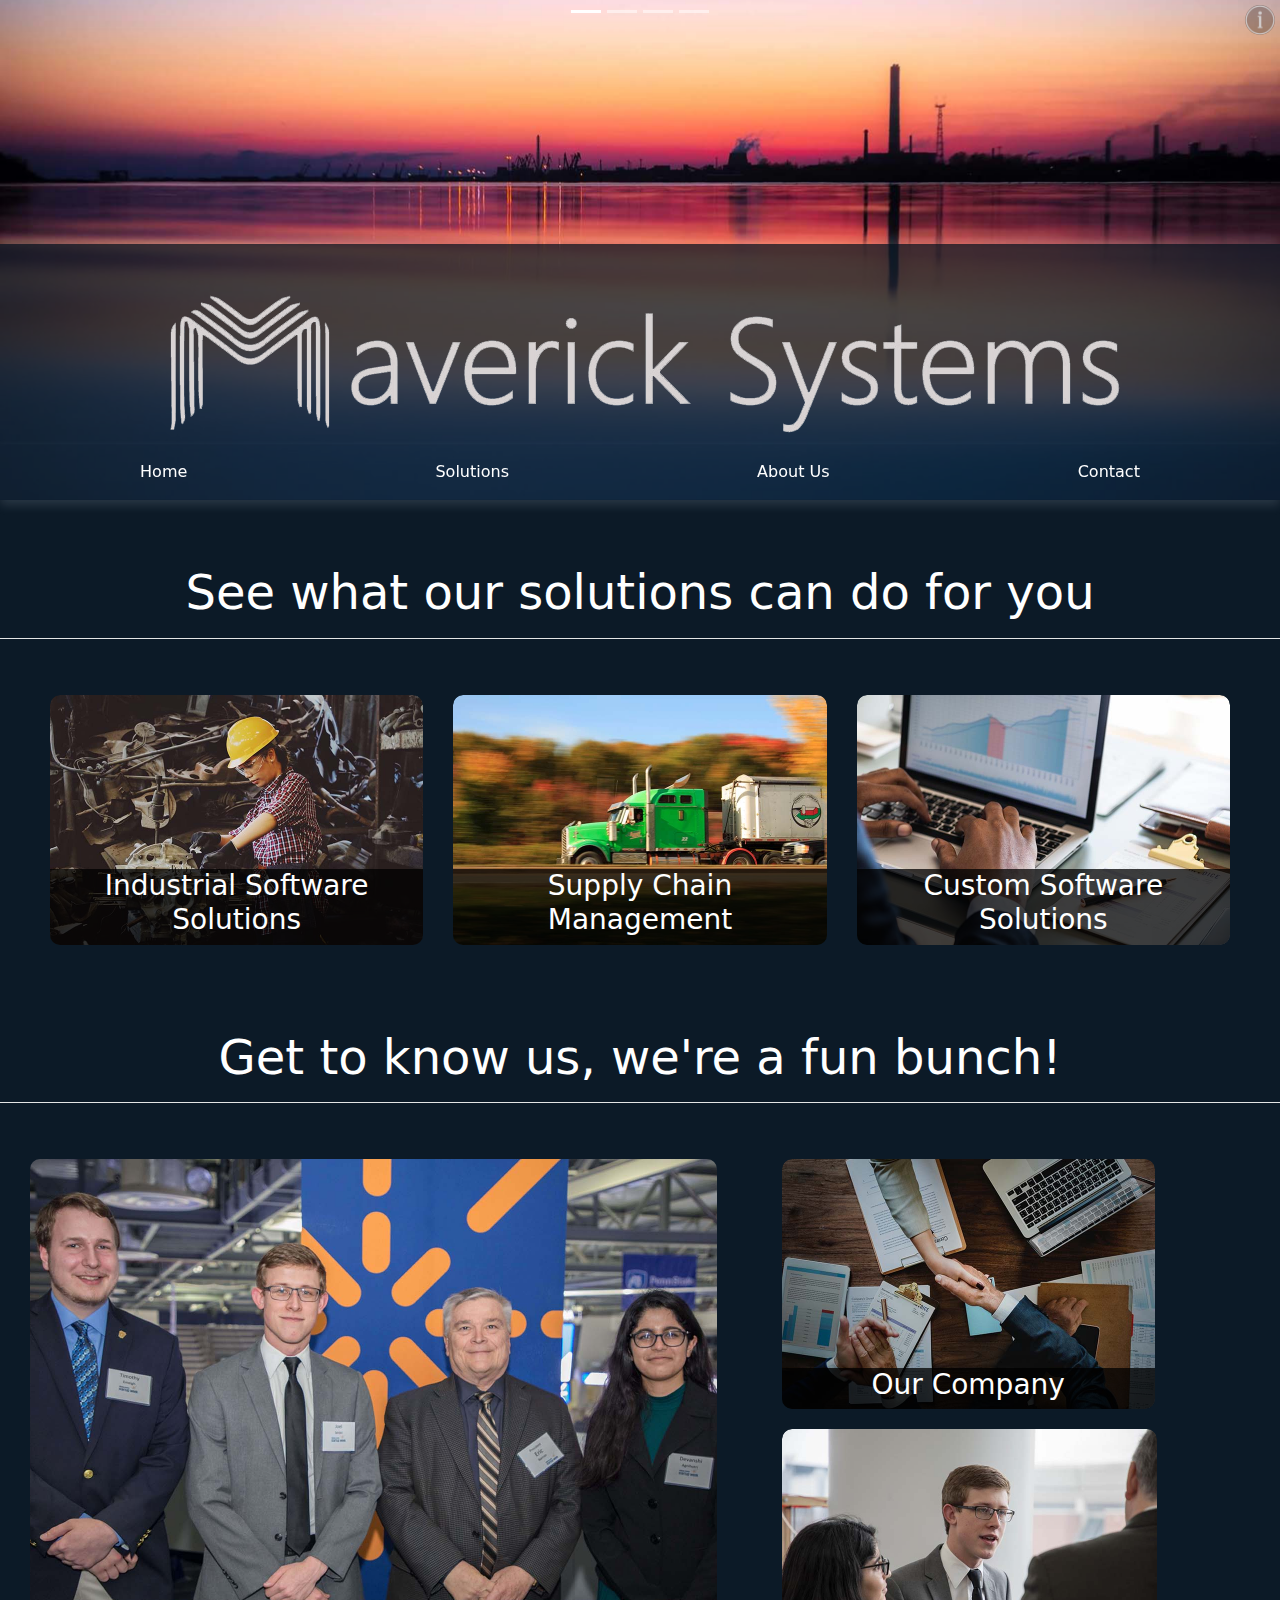
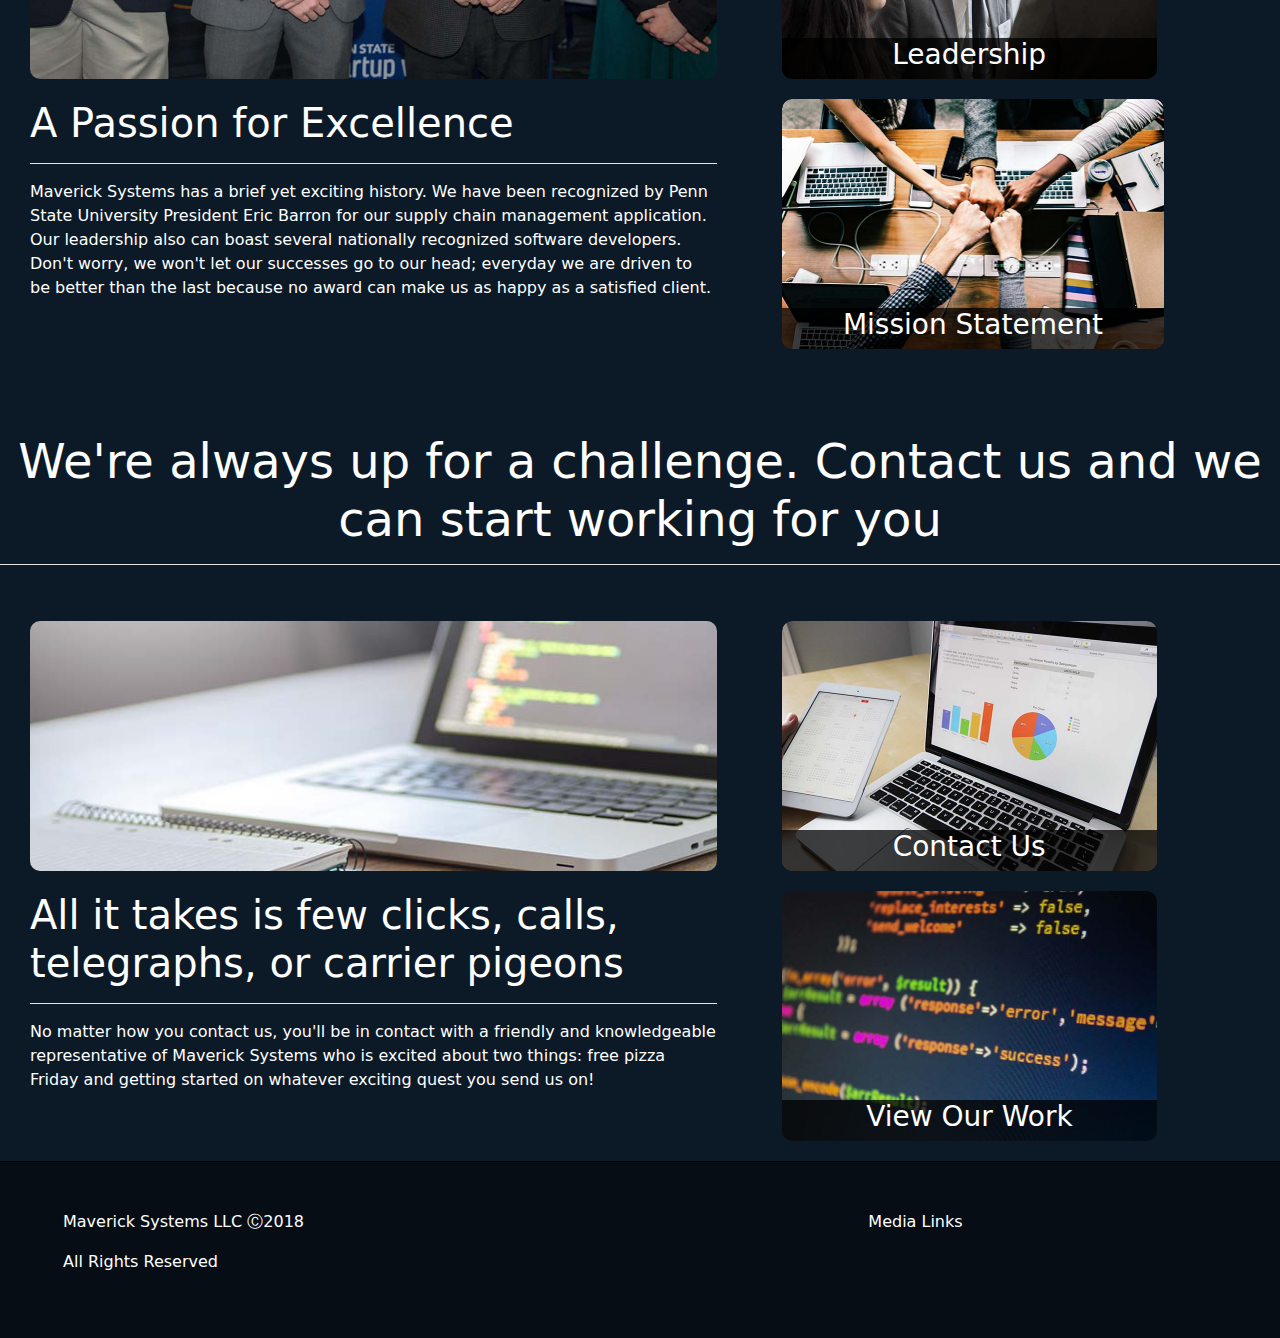
==== commit e1523db9: "Compressed images and fixes" ====
--- a/index.html
+++ b/index.html
@@ -39,7 +39,7 @@
                 </div>
             </div>
         </div>
-        <div id="logo-caption" class="container-fluid">
+        <div class="container-fluid logo-caption">
             <div class="logo row justify-content-center align-self-center">
                 <img id="logo-image" src="img/logo.png"/>
             </div>
@@ -60,7 +60,7 @@
                     <a class="nav-link active" href="#">Home</a>
                 </li>
                 <li class="nav-item">
-                    <a class="nav-link" href="pages/supplychain.html">Supply Chain</a>
+                    <a class="nav-link" href="pages/supplychain.html">Solutions</a>
                 </li>
                 <li class="nav-item">
                     <a class="nav-link" href="pages/about.html">About Us</a>
@@ -70,7 +70,6 @@
                 </li>
             </ul>
         </div>
-
     </nav>
     <div class="container-fluid">
         <div class="row">
@@ -78,28 +77,34 @@
         </div>
         <div class="feature-row row">
             <div class="col-lg-4">
-                <div class="feature-box-button">
-                    <img class='feature-image' src="img/feature-img/industry-1.jpg"/>
-                    <div class="feature-caption-container">
-                        <h3 class="feature-caption">Industrial Software Solutions</h3>
+                <a href="pages/industrialsoftware.html">
+                    <div class="feature-box-button">
+                        <img class='feature-image' src="img/feature-img/industry-1.jpg"/>
+                        <div class="feature-caption-container">
+                            <h3 class="feature-caption">Industrial Software Solutions</h3>
+                        </div>
                     </div>
-                </div>
+                </a>
             </div>
             <div class="col-lg-4">
-                <div class="feature-box-button">
-                    <img class='feature-image' src="img/feature-img/supplychain-4.jpg"/>
-                    <div class="feature-caption-container">
-                        <h3 class="feature-caption">Supply Chain Management</h3>
+                <a href="pages/supplychain.html">
+                    <div class="feature-box-button">
+                        <img class='feature-image' src="img/feature-img/supplychain-4.jpg"/>
+                        <div class="feature-caption-container">
+                            <h3 class="feature-caption">Supply Chain Management</h3>
+                        </div>
                     </div>
-                </div>
+                </a>
             </div>
             <div class="col-lg-4">
-                <div class="feature-box-button">
-                    <img class='feature-image' src="img/feature-img/software-4.jpg"/>
-                    <div class="feature-caption-container">
-                        <h3 class="feature-caption">Custom Software Solutions</h3>
+                <a href="pages/customsoftware.html">
+                    <div class="feature-box-button">
+                        <img class='feature-image' src="img/feature-img/software-4.jpg"/>
+                        <div class="feature-caption-container">
+                            <h3 class="feature-caption">Custom Software Solutions</h3>
+                        </div>
                     </div>
-                </div>
+                </a>
             </div>
         </div>
     </div>
--- a/css/styles.css
+++ b/css/styles.css
@@ -59,7 +59,7 @@
 	max-width: 100%;
 }
 
-#logo-caption{
+.logo-caption{
 	position: absolute;
 	top: 244px;
 	height: 200px;
@@ -91,18 +91,18 @@
 }
 
 @media only screen and (max-width: 575px){
-	#logo-caption{
+	.logo-caption{
 		position: absolute;
 		top: 294px;
 		height: 150px;
 		width: 100%;
-		background: rgba(0,0,0,0.75);
+		background: rgba(12,26,39,0.75);
 	}
 	#main-navbar{
 		position:absolute;
 		top: 444px;
 		width: 100%;
-		background: rgba(0,0,0,0.75)
+		background: rgba(12,26,39,0.75)
 	}
 	#info-button{
 		/*no mobile info button due to hover constraints*/
@@ -212,4 +212,33 @@
 		object-fit: scale-down;
 		border-radius: 10px;
 	}
+}
+
+.page-header-image{
+	height: 250px;
+	width: 100%;
+}
+
+.page-header-image img{
+	object-fit: cover;
+	width: 100%;
+	height: 500px;
+}
+
+.page-header-text{
+	font-weight: 100;
+	font-size: 80px;
+	text-align: center;
+}
+
+@media only screen and (max-width: 677px){
+	.page-header-text{
+		font-size: 50px;
+	}
+}
+
+@media only screen and (max-width: 500px){
+	.page-header-text{
+		font-size: 40px;
+	}
 }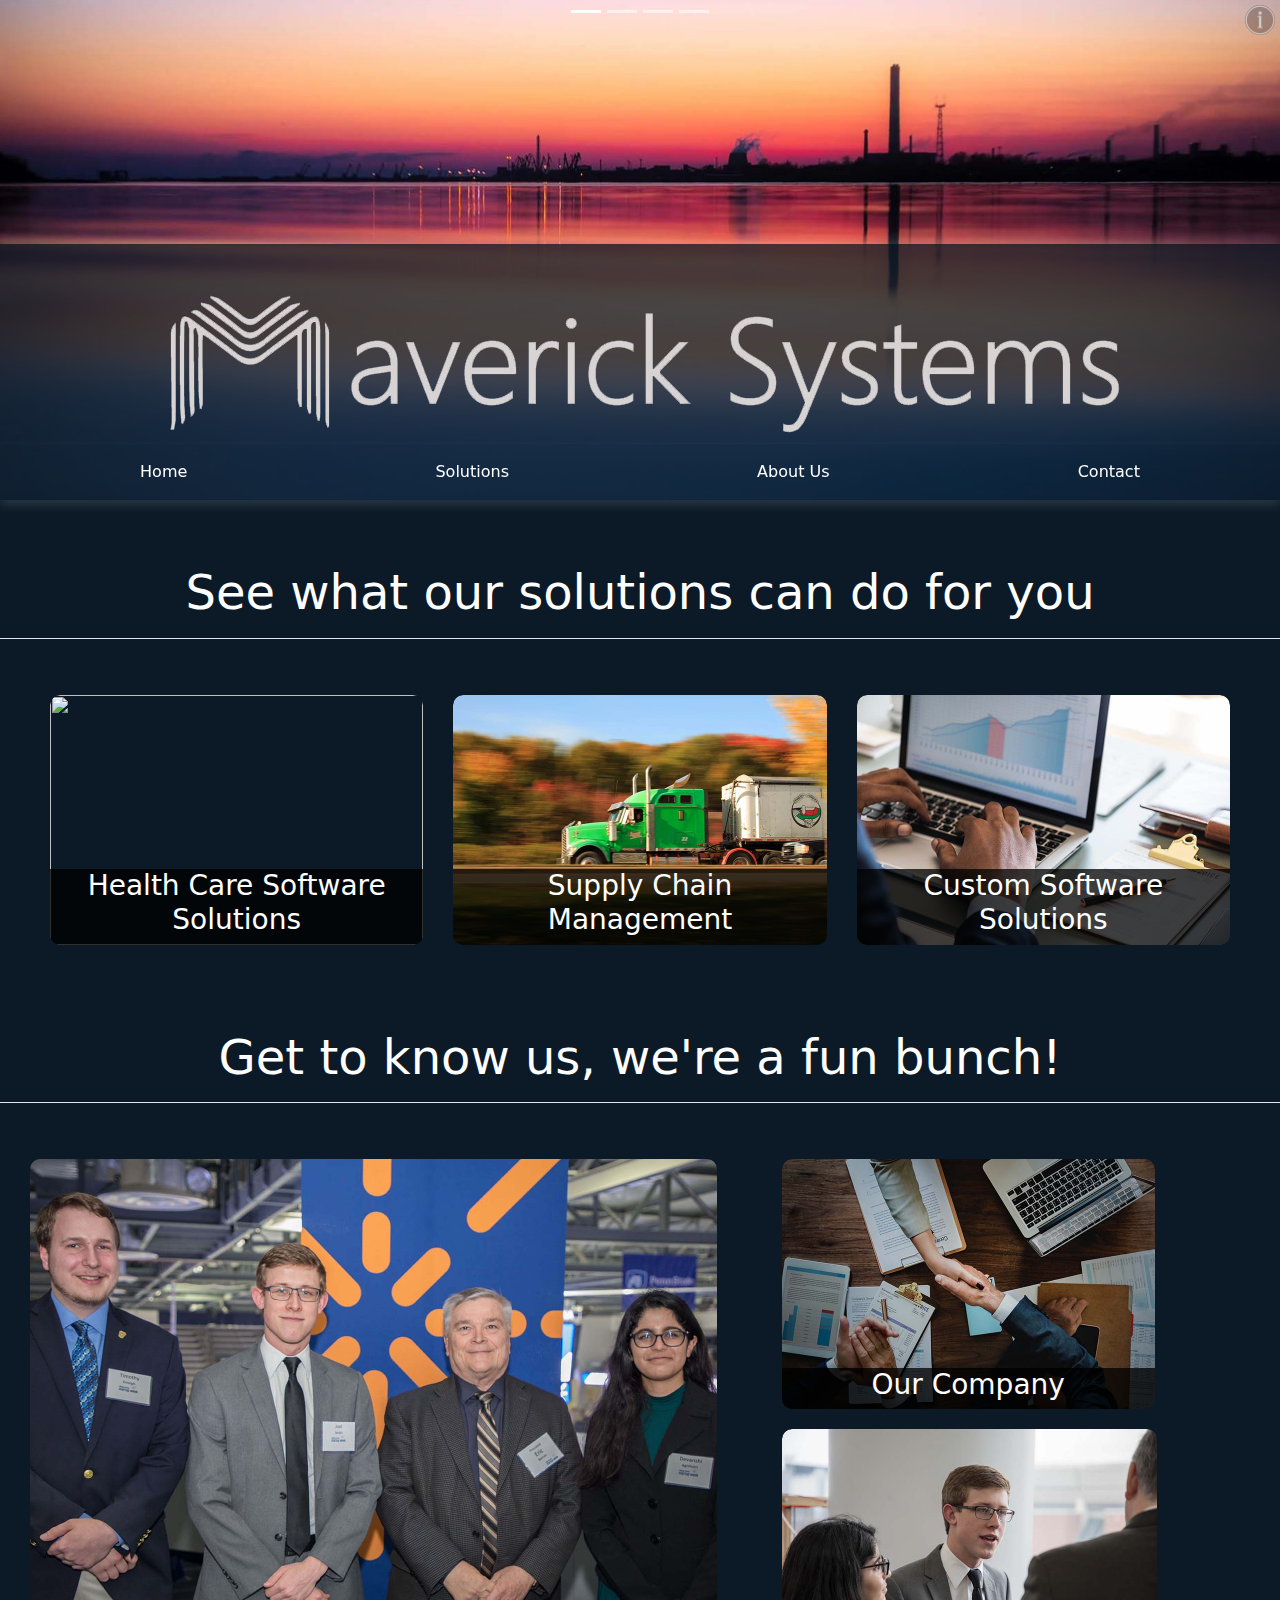
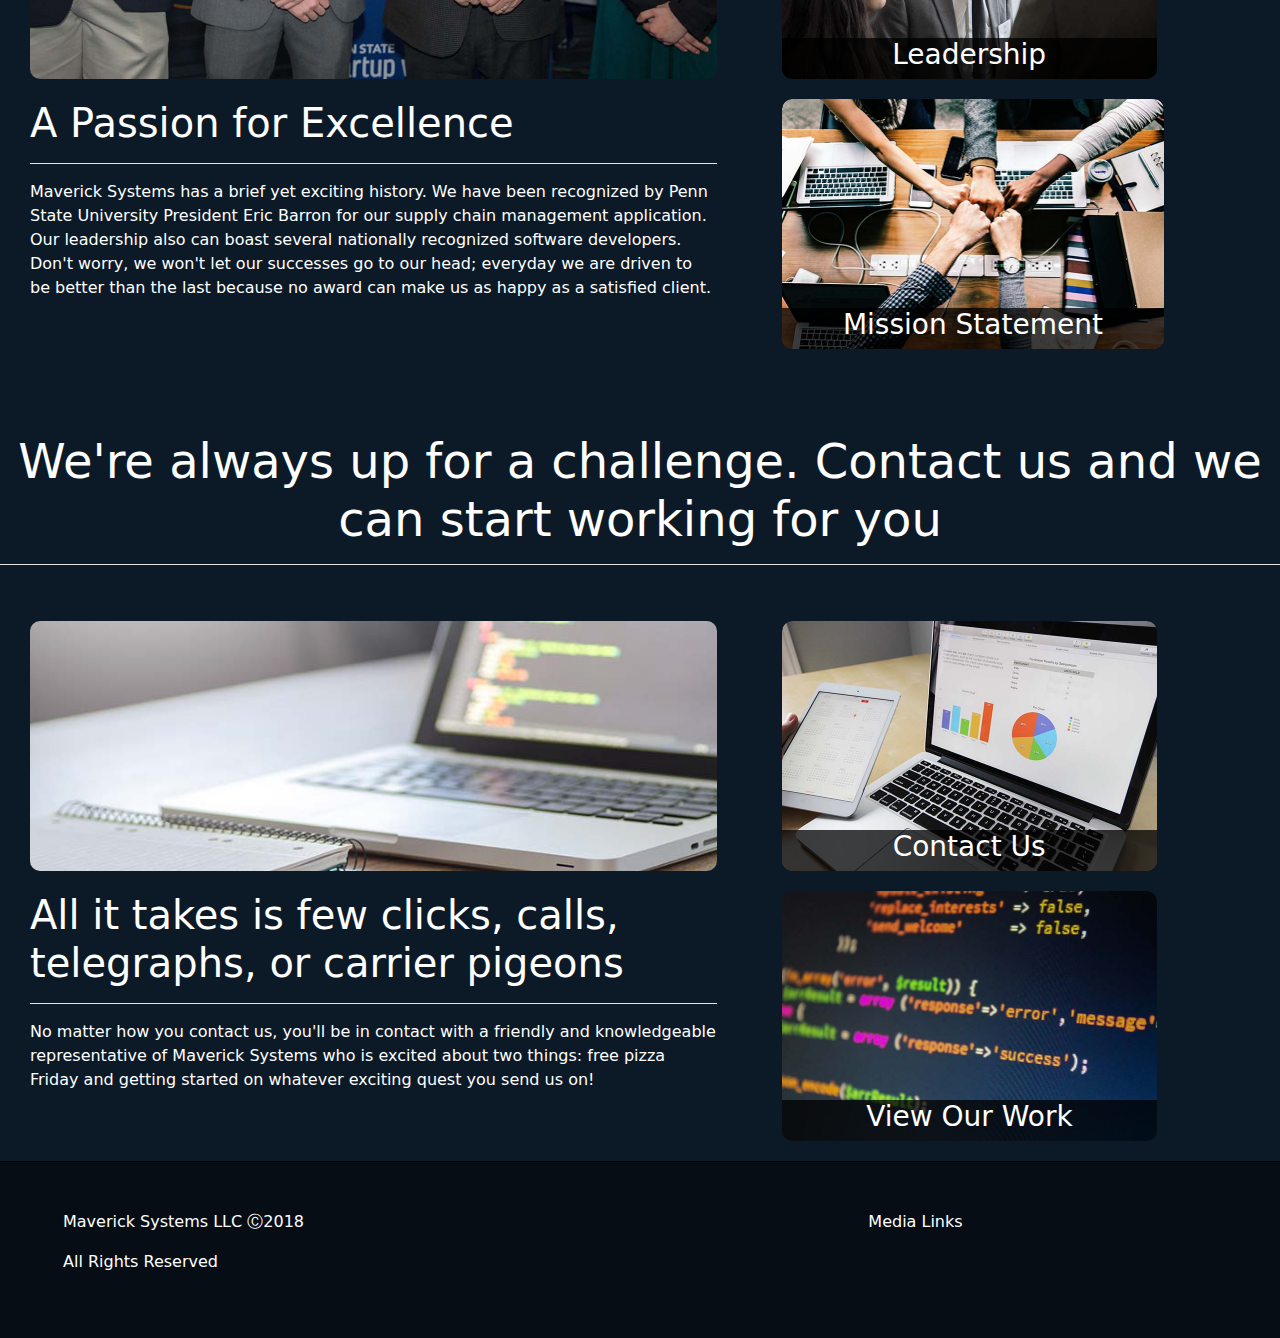
==== commit 580d495b: "adjustments and added content" ====
--- a/index.html
+++ b/index.html
@@ -77,11 +77,11 @@
         </div>
         <div class="feature-row row">
             <div class="col-lg-4">
-                <a href="pages/industrialsoftware.html">
+                <a href="pages/healthcare.html">
                     <div class="feature-box-button">
-                        <img class='feature-image' src="img/feature-img/industry-1.jpg"/>
+                        <img class='feature-image' src="img/feature-img"/>
                         <div class="feature-caption-container">
-                            <h3 class="feature-caption">Industrial Software Solutions</h3>
+                            <h3 class="feature-caption">Health Care Software Solutions</h3>
                         </div>
                     </div>
                 </a>
--- a/css/styles.css
+++ b/css/styles.css
@@ -241,4 +241,7 @@
 	.page-header-text{
 		font-size: 40px;
 	}
+}
+.page-header{
+	height:500px;
 }